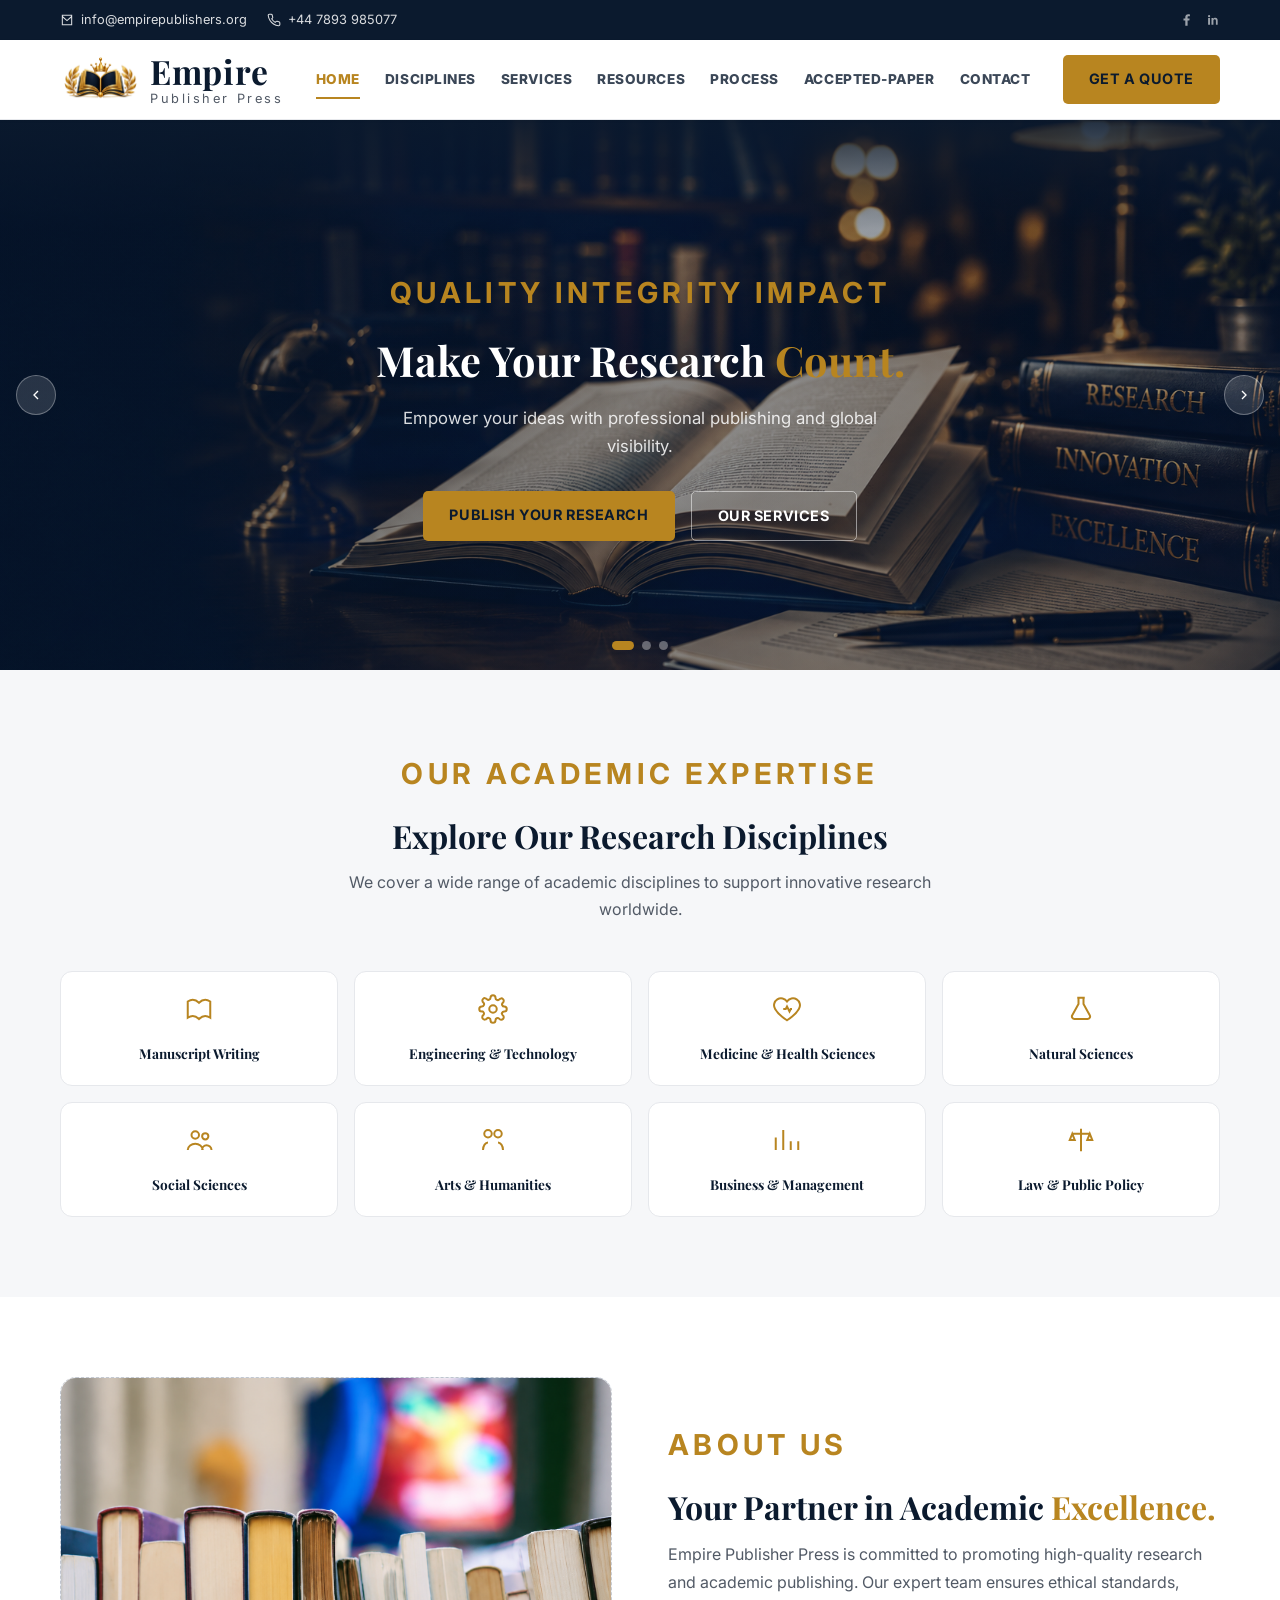
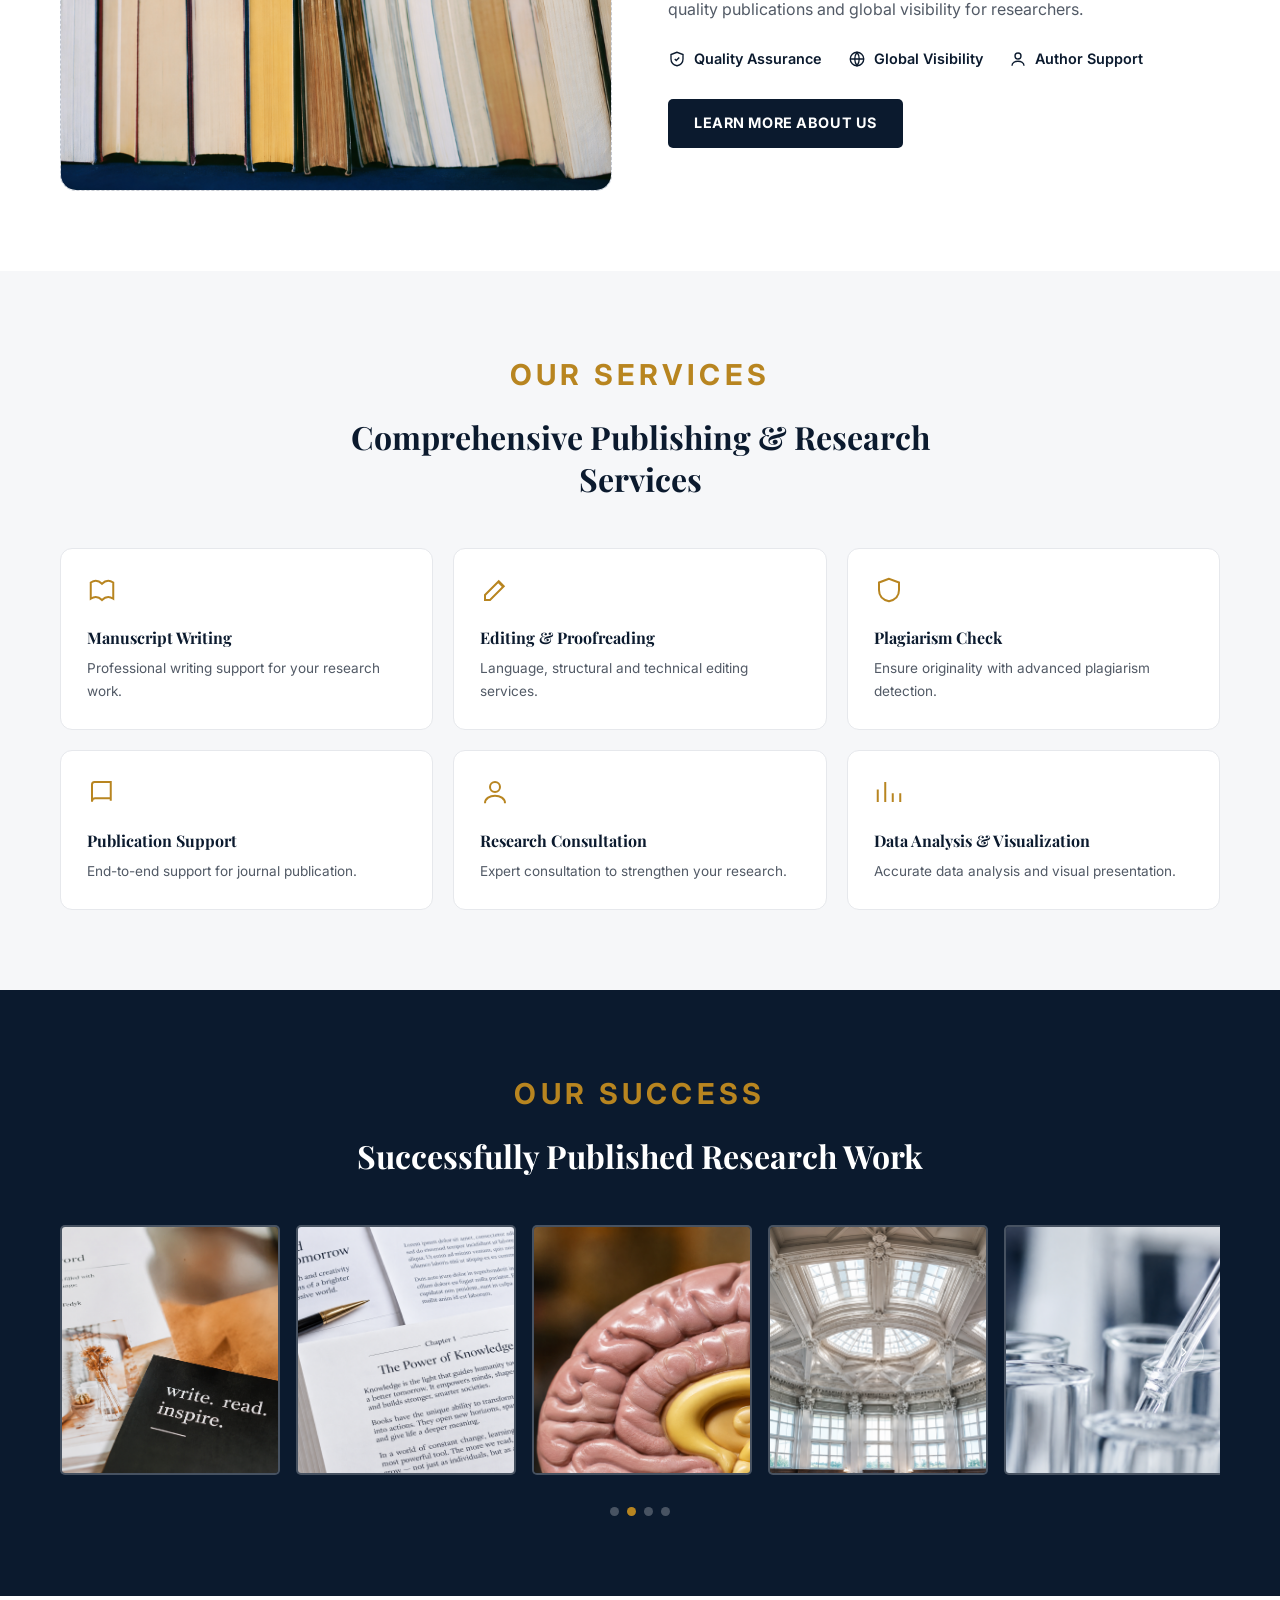
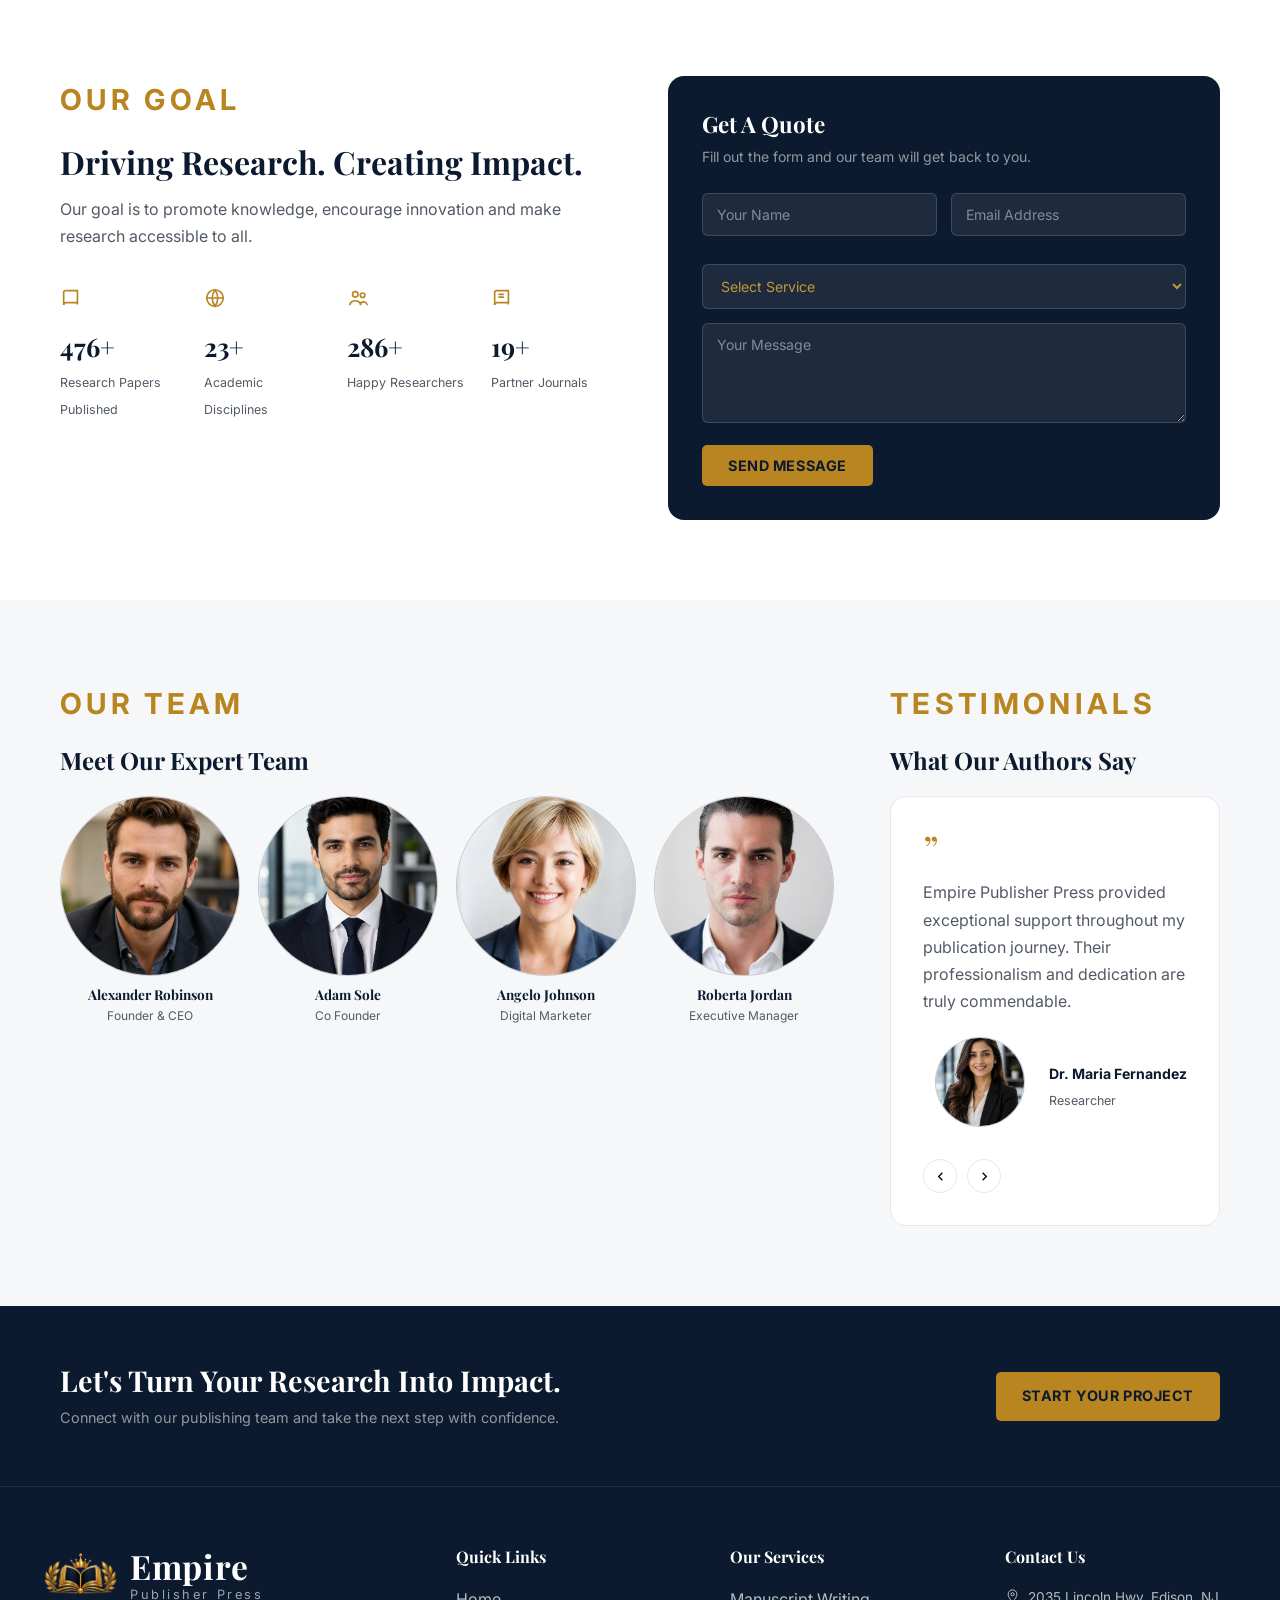
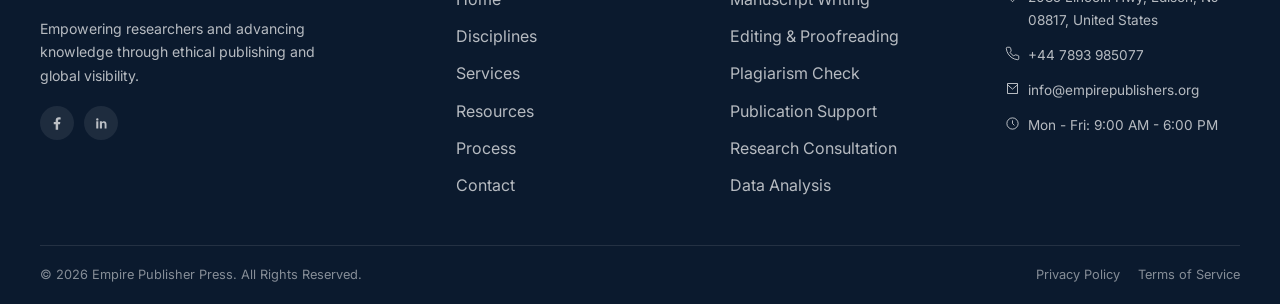
==== index.html @ 498b5702 "first commit" ====
<!DOCTYPE html>
<html lang="en">
<head>
<meta charset="UTF-8">
<meta name="viewport" content="width=device-width, initial-scale=1.0">
<title>Empire Publisher Press — Academic &amp; Research Publishing</title>
<link rel="shortcut icon" href="./images/logo .png" type="image/x-icon">
<meta name="description" content="Empire Publisher Press helps authors publish in high-ranking international journals, with 15 years of publishing-industry experience.">
<link rel="preconnect" href="https://fonts.googleapis.com">
<link href="https://fonts.googleapis.com/css2?family=Playfair+Display:wght@600;700;800&family=Inter:wght@400;500;600;700&display=swap" rel="stylesheet">
<link rel="stylesheet" href="style.css">
</head>
<body>

<!-- ============ TOP BAR ============ -->
<div class="top-bar">
  <div class="top-bar__inner">
    <div class="top-bar__left">
      <a href="mailto:info@empirepublisherpress.com">
        <svg class="icon" viewBox="0 0 24 24" fill="none" stroke="currentColor" stroke-width="1.8"><path d="M4 4h16v16H4z"/><path d="m4 6 8 7 8-7"/></svg>
        info@empirepublishers.org
      </a>
      <a href="tel:+11234567890">
        <svg class="icon" viewBox="0 0 24 24" fill="none" stroke="currentColor" stroke-width="1.8"><path d="M22 16.9v3a2 2 0 0 1-2.2 2 19.8 19.8 0 0 1-8.6-3.1 19.5 19.5 0 0 1-6-6A19.8 19.8 0 0 1 2.1 4.2 2 2 0 0 1 4 2h3a2 2 0 0 1 2 1.7c.1 1 .3 2 .7 2.9a2 2 0 0 1-.4 2.1L8 10a16 16 0 0 0 6 6l1.3-1.3a2 2 0 0 1 2.1-.4c.9.4 1.9.6 2.9.7a2 2 0 0 1 1.7 2Z"/></svg>
        +44 7893 985077
      </a>
    </div>
    <div class="top-bar__right">
      <span class="top-bar__hours">
       
      <div class="top-bar__social">
        <a href="https://www.facebook.com/profile.php?id=61593679228188" aria-label="Facebook" target="_blank" rel="noopener"><svg class="icon" viewBox="0 0 24 24" fill="currentColor">
          <path d="M13 22v-9h3l.5-3.5H13V7.4c0-1 .3-1.7 1.8-1.7H17V2.4C16.6 2.3 15.4 2 14 2c-2.9 0-4.9 1.8-4.9 5v2.5H6V13h3.1v9H13Z"/></svg></a>
        <a href="https://www.linkedin.com/in/elesa-peterson-1802a2430?utm_source=share_via&utm_content=profile&utm_medium=member_android" aria-label="LinkedIn" target="_blank" rel="noopener">
          <svg class="icon" viewBox="0 0 24 24" fill="currentColor">
            <path d="M6.9 8.4H3.6V20H6.9V8.4ZM5.3 3.5A1.9 1.9 0 1 0 5.3 7.3 1.9 1.9 0 0 0 5.3 3.5ZM20.4 20H17V14c0-1.4 0-3.2-2-3.2s-2.3 1.5-2.3 3.1V20H9.4V8.4h3.2v1.6h.1c.4-.8 1.6-1.7 3.2-1.7 3.5 0 4.1 2.3 4.1 5.2V20Z"/></svg></a>
      </div>
    </div>
  </div>
</div>

<!-- ============ HEADER (same markup on every page) ============ -->
<header class="site-header" id="siteHeader">
  <div class="site-header__inner">
    <a href="index.html" class="logo">
      <img src="images/logo .png" alt="Empire Publisher Press logo" class="logo__mark" onerror="this.style.opacity='0'">
      <span class="logo__text"><strong>Empire</strong><span>Publisher Press</span></span>
    </a>

    <nav id="mainNav" class="main-nav">
      <ul class="main-nav__list">
        <li><a href="index.html" class="is-active">Home</a></li>
        <li><a href="disciplines.html">Disciplines </a></li>
        <li><a href="service.html">Services</a></li>
        <li><a href="resource.html">Resources </a></li>
        <li><a href="process.html">Process</a></li>
                <li><a href="accepted-paper.html">Accepted-Paper</a></li>
        <li><a href="contact.html">Contact</a></li>
      </ul>
    </nav>

    <a href="submission.html" class="btn btn--gold header-cta">Get A Quote</a>

    <button id="navToggle" class="nav-toggle" aria-label="Toggle menu">
      <span></span><span></span><span></span>
    </button>
  </div>
</header>

<!-- ============ HERO SLIDER ============ -->
<section class="hero">
  <div class="hero-slide is-active">
    <img class="hero-slide__bg" src="images/silder 1.png" >
    <div class="hero-slide__overlay"></div>
    <div class="hero-slide__inner">
      <span class="eyebrow">Quality Integrity Impact</span>
      <h1>Make Your Research <span>Count.</span></h1>
      <p>Empower your ideas with professional publishing and global visibility.</p>
      <div class="hero-slide__actions">
        <a href="submission.html" class="btn btn--gold">Publish Your Research</a>
        <a href="service.html" class="btn btn--outline">Our Services</a>
      </div>
    </div>
  </div>

  <div class="hero-slide">
    <img class="hero-slide__bg" src="/images/silder 3.png" alt="" onerror="this.style.opacity='0'">
    <div class="hero-slide__overlay"></div>
    <div class="hero-slide__inner">
      <span class="eyebrow">15 Years of Trust</span>
      <h1>A Reputation Built on <span>Integrity.</span></h1>
      <p>From hypothesis to publication, we support researchers at every step.</p>
      <div class="hero-slide__actions">
        <a href="process.html" class="btn btn--gold">See Our Process</a>
        <a href="service.html" class="btn btn--outline">Our Services</a>
      </div>
    </div>
  </div>

  <div class="hero-slide">
    <img class="hero-slide__bg" src="./images/slider 4.png" alt="" onerror="this.style.opacity='0'">
    <div class="hero-slide__overlay"></div>
    <div class="hero-slide__inner">
      <span class="eyebrow">Worldwide Reach</span>
      <h1>Global Access, <span>Local Care.</span></h1>
      <p>Wherever you are, our editors are ready to help you meet your deadline.</p>
      <div class="hero-slide__actions">
        <a href="submission.html" class="btn btn--gold">Publish Your Research</a>
        <a href="service.html" class="btn btn--outline">Our Services</a>
      </div>
    </div>
  </div>

  <button class="hero-arrow hero-arrow--left" id="heroPrev" aria-label="Previous slide">
    <svg width="16" height="16" viewBox="0 0 24 24" fill="none" stroke="currentColor" stroke-width="2"><path d="m15 18-6-6 6-6"/></svg>
  </button>
  <button class="hero-arrow hero-arrow--right" id="heroNext" aria-label="Next slide">
    <svg width="16" height="16" viewBox="0 0 24 24" fill="none" stroke="currentColor" stroke-width="2"><path d="m9 18 6-6-6-6"/></svg>
  </button>

  <div class="hero-dots" id="heroDots">
    <button class="is-active" aria-label="Slide 1"></button>
    <button aria-label="Slide 2"></button>
    <button aria-label="Slide 3"></button>
  </div>
</section>

<!-- ============ DISCIPLINES ============ -->
<section class="section section--alt reveal">
  <div class="container">
    <div class="section-heading">
      <span class="eyebrow">Our Academic Expertise</span>
      <h2>Explore Our Research Disciplines</h2>
      <p>We cover a wide range of academic disciplines to support innovative research worldwide.</p>
    </div>

    <div class="grid-8">
      <a href="disciplines.html" class="card">
        <svg class="card__icon" viewBox="0 0 24 24" fill="none" stroke="currentColor" stroke-width="1.6"><path d="M12 20c-3-3-6-3-9-1V6c3-2 6-2 9 1 3-3 6-3 9-1v13c-3-2-6-2-9 1Z"/></svg>
        <h4>Manuscript Writing</h4>
      </a>
      <a href="disciplines.html" class="card">
        <svg class="card__icon" viewBox="0 0 24 24" fill="none" stroke="currentColor" stroke-width="1.6"><circle cx="12" cy="12" r="3"/><path d="M19.4 15a1.7 1.7 0 0 0 .3 1.9l.1.1a2 2 0 1 1-2.8 2.8l-.1-.1a1.7 1.7 0 0 0-1.9-.3 1.7 1.7 0 0 0-1 1.6V21a2 2 0 1 1-4 0v-.1a1.7 1.7 0 0 0-1-1.6 1.7 1.7 0 0 0-1.9.3l-.1.1a2 2 0 1 1-2.8-2.8l.1-.1a1.7 1.7 0 0 0 .3-1.9 1.7 1.7 0 0 0-1.6-1H3a2 2 0 1 1 0-4h.1a1.7 1.7 0 0 0 1.6-1 1.7 1.7 0 0 0-.3-1.9l-.1-.1a2 2 0 1 1 2.8-2.8l.1.1a1.7 1.7 0 0 0 1.9.3H9a1.7 1.7 0 0 0 1-1.6V3a2 2 0 1 1 4 0v.1a1.7 1.7 0 0 0 1 1.6 1.7 1.7 0 0 0 1.9-.3l.1-.1a2 2 0 1 1 2.8 2.8l-.1.1a1.7 1.7 0 0 0-.3 1.9V9a1.7 1.7 0 0 0 1.6 1H21a2 2 0 1 1 0 4h-.1a1.7 1.7 0 0 0-1.6 1Z"/></svg>
        <h4>Engineering &amp; Technology</h4>
      </a>
      <a href="disciplines.html" class="card">
        <svg class="card__icon" viewBox="0 0 24 24" fill="none" stroke="currentColor" stroke-width="1.6"><path d="M12 21s-7-4.5-9.5-9A5.5 5.5 0 0 1 12 6a5.5 5.5 0 0 1 9.5 6c-2.5 4.5-9.5 9-9.5 9Z"/><path d="M9 12h2l1-2 2 4 1-2h1"/></svg>
        <h4>Medicine &amp; Health Sciences</h4>
      </a>
      <a href="disciplines.html" class="card">
        <svg class="card__icon" viewBox="0 0 24 24" fill="none" stroke="currentColor" stroke-width="1.6"><path d="M9 3h6M10 3v5l-5 9a2 2 0 0 0 1.8 3h10.4a2 2 0 0 0 1.8-3l-5-9V3"/></svg>
        <h4>Natural Sciences</h4>
      </a>
      <a href="disciplines.html" class="card">
        <svg class="card__icon" viewBox="0 0 24 24" fill="none" stroke="currentColor" stroke-width="1.6"><circle cx="9" cy="8" r="3"/><circle cx="17" cy="9" r="2.5"/><path d="M3 20c0-3 3-5 6-5s6 2 6 5M14.5 20c0-2.2 1.5-3.8 3.5-3.8s4 1.6 4 3.8"/></svg>
        <h4>Social Sciences</h4>
      </a>
      <a href="disciplines.html" class="card">
        <svg class="card__icon" viewBox="0 0 24 24" fill="none" stroke="currentColor" stroke-width="1.6"><path d="M8 4a3 3 0 1 0 0 6 3 3 0 0 0 0-6ZM16 4a3 3 0 1 0 0 6 3 3 0 0 0 0-6Z"/><path d="M4 20c0-3.5 2-6 4-6M20 20c0-3.5-2-6-4-6"/></svg>
        <h4>Arts &amp; Humanities</h4>
      </a>
      <a href="disciplines.html" class="card">
        <svg class="card__icon" viewBox="0 0 24 24" fill="none" stroke="currentColor" stroke-width="1.6"><path d="M3 20V10M9 20V4M15 20v-7M21 20V13"/></svg>
        <h4>Business &amp; Management</h4>
      </a>
      <a href="disciplines.html" class="card">
        <svg class="card__icon" viewBox="0 0 24 24" fill="none" stroke="currentColor" stroke-width="1.6"><path d="M12 3v18M5 7h14M5 7 3 12h4L5 7ZM19 7l-2 5h4l-2-5Z"/></svg>
        <h4>Law &amp; Public Policy</h4>
      </a>
    </div>
  </div>
</section>

<!-- ============ ABOUT ============ -->
<section class="section reveal">
  <div class="container about-grid">
    <div class="about-image"><img src="./images/about.png" alt="Empire Publisher Press books" onerror="this.style.opacity='0'"></div>
    <div class="about-copy">
      <span class="eyebrow eyebrow--left">About Us</span>
      <h2>Your Partner in Academic <span style="color:var(--gold)">Excellence.</span></h2>
      <p>Empire Publisher Press is committed to promoting high-quality research and academic publishing. Our expert team ensures ethical standards, quality publications and global visibility for researchers.</p>
      <div class="about-points">
        <div><svg viewBox="0 0 24 24" fill="none" stroke="currentColor" stroke-width="1.8"><path d="M12 3 4 6v6c0 5 3.5 8 8 9 4.5-1 8-4 8-9V6l-8-3Z"/><path d="m9 12 2 2 4-4"/></svg> Quality Assurance</div>
        <div><svg viewBox="0 0 24 24" fill="none" stroke="currentColor" stroke-width="1.8"><circle cx="12" cy="12" r="9"/><path d="M3 12h18M12 3a15 15 0 0 1 0 18 15 15 0 0 1 0-18Z"/></svg> Global Visibility</div>
        <div><svg viewBox="0 0 24 24" fill="none" stroke="currentColor" stroke-width="1.8"><circle cx="12" cy="8" r="4"/><path d="M4 21c0-4 4-6 8-6s8 2 8 6"/></svg> Author Support</div>
      </div>
      <a href="process.html" class="btn btn--navy">Learn More About Us</a>
    </div>
  </div>
</section>

<!-- ============ SERVICES ============ -->
<section class="section section--alt reveal">
  <div class="container">
    <div class="section-heading">
      <span class="eyebrow">Our Services</span>
      <h2>Comprehensive Publishing &amp; Research Services</h2>
    </div>

    <div class="grid-6">
      <a href="service.html" class="card card--service">
        <svg class="card__icon" viewBox="0 0 24 24" fill="none" stroke="currentColor" stroke-width="1.6"><path d="M12 20c-3-3-6-3-9-1V6c3-2 6-2 9 1 3-3 6-3 9-1v13c-3-2-6-2-9 1Z"/></svg>
        <h4>Manuscript Writing</h4>
        <p>Professional writing support for your research work.</p>
      </a>
      <a href="service.html" class="card card--service">
        <svg class="card__icon" viewBox="0 0 24 24" fill="none" stroke="currentColor" stroke-width="1.6"><path d="M4 20h4l11-11-4-4L4 16v4Z"/><path d="m14.5 5.5 4 4"/></svg>
        <h4>Editing &amp; Proofreading</h4>
        <p>Language, structural and technical editing services.</p>
      </a>
      <a href="service.html" class="card card--service">
        <svg class="card__icon" viewBox="0 0 24 24" fill="none" stroke="currentColor" stroke-width="1.6"><path d="M12 3 4 6v6c0 5 3.5 8 8 9 4.5-1 8-4 8-9V6l-8-3Z"/></svg>
        <h4>Plagiarism Check</h4>
        <p>Ensure originality with advanced plagiarism detection.</p>
      </a>
      <a href="service.html" class="card card--service">
        <svg class="card__icon" viewBox="0 0 24 24" fill="none" stroke="currentColor" stroke-width="1.6"><path d="M4 19.5V6a2 2 0 0 1 2-2h13v15"/><path d="M4 19.5A2.5 2.5 0 0 1 6.5 17H19"/></svg>
        <h4>Publication Support</h4>
        <p>End-to-end support for journal publication.</p>
      </a>
      <a href="service.html" class="card card--service">
        <svg class="card__icon" viewBox="0 0 24 24" fill="none" stroke="currentColor" stroke-width="1.6"><circle cx="12" cy="8" r="4"/><path d="M4 21c0-4 4-6 8-6s8 2 8 6"/></svg>
        <h4>Research Consultation</h4>
        <p>Expert consultation to strengthen your research.</p>
      </a>
      <a href="service.html" class="card card--service">
        <svg class="card__icon" viewBox="0 0 24 24" fill="none" stroke="currentColor" stroke-width="1.6"><path d="M3 20V10M9 20V4M15 20v-7M21 20V13"/></svg>
        <h4>Data Analysis &amp; Visualization</h4>
        <p>Accurate data analysis and visual presentation.</p>
      </a>
    </div>
  </div>
</section>

<!-- ============ SUCCESSFULLY PUBLISHED RESEARCH WORK ============ -->
<section class="section section--navy reveal">
  <div class="container">
    <div class="section-heading">
      <span class="eyebrow">Our Success</span>
      <h2 style="color:#fff">Successfully Published Research Work</h2>
    </div>

    <div class="papers-wrap">
      <div class="papers-track" id="papersTrack">
        <div class="paper-thumb"><img src="images/paper1.png" alt="Published paper 1" onerror="this.style.opacity='0'"></div>
        <div class="paper-thumb"><img src="images/paper 2.png" alt="Published paper 2" onerror="this.style.opacity='0'"></div>
        <div class="paper-thumb"><img src="images/paper 3.png" alt="Published paper 3" onerror="this.style.opacity='0'"></div>
        <div class="paper-thumb"><img src="images/paper 4.png" alt="Published paper 4" onerror="this.style.opacity='0'"></div>
        <div class="paper-thumb"><img src="images/paper 5.png" alt="Published paper 5" onerror="this.style.opacity='0'"></div>
        <div class="paper-thumb"><img src="images/paper 6.png" alt="Published paper 6" onerror="this.style.opacity='0'"></div>
      </div>
      <button class="hero-arrow hero-arrow--left" id="papersPrev" aria-label="Scroll left">
        <svg width="16" height="16" viewBox="0 0 24 24" fill="none" stroke="currentColor" stroke-width="2"><path d="m15 18-6-6 6-6"/></svg>
      </button>
      <button class="hero-arrow hero-arrow--right" id="papersNext" aria-label="Scroll right">
        <svg width="16" height="16" viewBox="0 0 24 24" fill="none" stroke="currentColor" stroke-width="2"><path d="m9 18 6-6-6-6"/></svg>
      </button>
    </div>

    <div class="papers-dots">
      <button></button><button class="is-active"></button><button></button><button></button>
    </div>
  </div>
</section>

<!-- ============ OUR GOAL + QUOTE FORM ============ -->
<section class="section reveal">
  <div class="container goal-grid">
    <div class="goal-copy">
      <span class="eyebrow eyebrow--left">Our Goal</span>
      <h2>Driving Research. Creating Impact.</h2>
      <p>Our goal is to promote knowledge, encourage innovation and make research accessible to all.</p>

      <div class="stats-row">
        <div class="stat">
          <svg viewBox="0 0 24 24" fill="none" stroke="currentColor" stroke-width="1.8"><path d="M4 19.5V6a2 2 0 0 1 2-2h13v15"/><path d="M4 19.5A2.5 2.5 0 0 1 6.5 17H19"/></svg>
          <strong data-count="500" data-suffix="+">0+</strong><span>Research Papers Published</span>
        </div>
        <div class="stat">
          <svg viewBox="0 0 24 24" fill="none" stroke="currentColor" stroke-width="1.8"><circle cx="12" cy="12" r="9"/><path d="M3 12h18M12 3a15 15 0 0 1 0 18 15 15 0 0 1 0-18Z"/></svg>
          <strong data-count="25" data-suffix="+">0+</strong><span>Academic Disciplines</span>
        </div>
        <div class="stat">
          <svg viewBox="0 0 24 24" fill="none" stroke="currentColor" stroke-width="1.8"><circle cx="9" cy="8" r="3"/><circle cx="17" cy="9" r="2.5"/><path d="M3 20c0-3 3-5 6-5s6 2 6 5M14.5 20c0-2.2 1.5-3.8 3.5-3.8s4 1.6 4 3.8"/></svg>
          <strong data-count="300" data-suffix="+">0+</strong><span>Happy Researchers</span>
        </div>
        <div class="stat">
          <svg viewBox="0 0 24 24" fill="none" stroke="currentColor" stroke-width="1.8"><path d="M4 19.5V6a2 2 0 0 1 2-2h13v15"/><path d="M4 19.5A2.5 2.5 0 0 1 6.5 17H19"/><path d="M8 8h6M8 11h6"/></svg>
          <strong data-count="20" data-suffix="+">0+</strong><span>Partner Journals</span>
        </div>
      </div>
    </div>

    <div class="quote-box">
      <h3>Get A Quote</h3>
      <p>Fill out the form and our team will get back to you.</p>
      <form action="#" method="post">
        <div class="quote-form-row">
          <input type="text" name="name" placeholder="Your Name" required>
          <input type="email" name="email" placeholder="Email Address" required>
        </div>
        <select name="service">
          <option value="">Select Service</option>
          <option>Manuscript Writing</option>
          <option>Editing &amp; Proofreading</option>
          <option>Publication Support</option>
          <option>Research Consultation</option>
        </select>
        <textarea name="message" placeholder="Your Message"></textarea>
        <button type="submit" class="btn btn--gold">Send Message</button>
      </form>
    </div>
  </div>
</section>

<!-- ============ TEAM + TESTIMONIALS ============ -->
<section class="section section--alt reveal">
  <div class="container team-testimonial-grid">
    <div>
      <div class="team-heading">
        <span class="eyebrow eyebrow--left">Our Team</span>
        <h2>Meet Our Expert Team</h2>
      </div>
      <div class="team-row">
        <div class="team-member">
          <div class="avatar avatar--sm"><img src="images/team 1.png" alt="Alexander Robinson" onerror="this.style.opacity='0'"></div>
          <h4>Alexander Robinson</h4>
          <p>Founder & CEO</p>
        </div>
        <div class="team-member">
          <div class="avatar avatar--sm"><img src="images/team 4.png" alt="Adam Sole" onerror="this.style.opacity='0'"></div>
          <h4>Adam Sole</h4>
          <p>Co Founder</p>
        </div>
        <div class="team-member">
          <div class="avatar avatar--sm"><img src="images/team 2.png" alt="Angelo Johnson" onerror="this.style.opacity='0'"></div>
          <h4>Angelo Johnson</h4>
                    <p>Digital Marketer</p>

        </div>
        <div class="team-member">
          <div class="avatar avatar--sm"><img src="images/team 3.png" alt="Roberta Jordan" onerror="this.style.opacity='0'"></div>
          <h4>Roberta Jordan</h4>
                    <p>Executive Manager</p>

        </div>
      </div>
    </div>

    <div>
      <div class="testimonial-heading">
        <span class="eyebrow eyebrow--left">Testimonials</span>
        <h2>What Our Authors Say</h2>
      </div>
      <div class="testimonial-card">
        <span class="testimonial-card__quote">&rdquo;</span>
        <p class="testimonial-text" id="testimonialText">Empire Publisher Press provided exceptional support throughout my publication journey. Their professionalism and dedication are truly commendable.</p>
        <div class="testimonial-author">
          <div class="avatar avatar--md"><img src="images/team 5.png" alt=""
             id="testimonialAvatar" onerror="this.style.opacity='0'"></div>
          <div>
            <strong id="testimonialName">Dr. Maria Fernandez</strong>
            <span id="testimonialRole">Researcher</span>
          </div>
        </div>
        <div class="testimonial-nav">
          <button id="testimonialPrev" aria-label="Previous testimonial"><svg viewBox="0 0 24 24" fill="none" stroke="currentColor" stroke-width="2"><path d="m15 18-6-6 6-6"/></svg></button>
          <button id="testimonialNext" aria-label="Next testimonial"><svg viewBox="0 0 24 24" fill="none" stroke="currentColor" stroke-width="2"><path d="m9 18 6-6-6-6"/></svg></button>
        </div>
      </div>
    </div>
  </div>
</section>

<!-- ============ FINAL CTA ============ -->
<section class="section section--navy reveal" style="padding:56px 0;">
  <div class="container final-cta">
    <div>
      <h2>Let's Turn Your Research Into Impact.</h2>
      <p>Connect with our publishing team and take the next step with confidence.</p>
    </div>
    <a href="submission.html" class="btn btn--gold">Start Your Project</a>
  </div>
</section>

<!-- ============ FOOTER (same markup on every page) ============ -->
<footer class="site-footer">
  <div class="container footer-grid">
    <div class="footer-brand">
      <a href="index.html" class="logo">
        <img src="./images/logo .png" alt="Empire Publisher Press logo" class="logo__mark" onerror="this.style.opacity='0'">
        <span class="logo__text"><strong style="color:#fff">Empire</strong><span style="color:rgba(255,255,255,0.6)">Publisher Press</span></span>
      </a>
      <p>Empowering researchers and advancing knowledge through ethical publishing and global visibility.</p>
      <div class="footer-social">
        <a href="https://www.facebook.com/profile.php?id=61593679228188" aria-label="Facebook" target="_blank" rel="noopener"><svg viewBox="0 0 24 24" fill="currentColor"><path d="M13 22v-9h3l.5-3.5H13V7.4c0-1 .3-1.7 1.8-1.7H17V2.4C16.6 2.3 15.4 2 14 2c-2.9 0-4.9 1.8-4.9 5v2.5H6V13h3.1v9H13Z"/></svg></a>
      <a href="https://www.linkedin.com/in/elesa-peterson-1802a2430?utm_source=share_via&utm_content=profile&utm_medium=member_android" aria-label="LinkedIn" target="_blank" rel="noopener">
          <svg class="icon" viewBox="0 0 24 24" fill="currentColor">
            <path d="M6.9 8.4H3.6V20H6.9V8.4ZM5.3 3.5A1.9 1.9 0 1 0 5.3 7.3 1.9 1.9 0 0 0 5.3 3.5ZM20.4 20H17V14c0-1.4 0-3.2-2-3.2s-2.3 1.5-2.3 3.1V20H9.4V8.4h3.2v1.6h.1c.4-.8 1.6-1.7 3.2-1.7 3.5 0 4.1 2.3 4.1 5.2V20Z"/></svg></a>
    
      </div>
    </div>

    <div>
      <h5>Quick Links</h5>
      <ul>
        <li><a href="index.html">Home</a></li>
        <li><a href="disciplines.html">Disciplines</a></li>
        <li><a href="service.html">Services</a></li>
        <li><a href="resource.html">Resources</a></li>
        <li><a href="process.html">Process</a></li>
        <li><a href="contact.html">Contact</a></li>
      </ul>
    </div>

    <div>
      <h5>Our Services</h5>
      <ul>
        <li><a href="service.html">Manuscript Writing</a></li>
        <li><a href="service.html">Editing &amp; Proofreading</a></li>
        <li><a href="service.html">Plagiarism Check</a></li>
        <li><a href="service.html">Publication Support</a></li>
        <li><a href="service.html">Research Consultation</a></li>
        <li><a href="service.html">Data Analysis</a></li>
      </ul>
    </div>

    <div>
      <h5>Contact Us</h5>
      <div class="footer-contact-line">
        <svg viewBox="0 0 24 24" fill="none" stroke="currentColor" stroke-width="1.6"><path d="M12 22s7-6.4 7-12a7 7 0 1 0-14 0c0 5.6 7 12 7 12Z"/><circle cx="12" cy="10" r="2.5"/></svg>
                2035 Lincoln Hwy, Edison, NJ 08817, United States

      </div>
      <div class="footer-contact-line">
        <svg viewBox="0 0 24 24" fill="none" stroke="currentColor" stroke-width="1.6"><path d="M22 16.9v3a2 2 0 0 1-2.2 2 19.8 19.8 0 0 1-8.6-3.1 19.5 19.5 0 0 1-6-6A19.8 19.8 0 0 1 2.1 4.2 2 2 0 0 1 4 2h3a2 2 0 0 1 2 1.7c.1 1 .3 2 .7 2.9a2 2 0 0 1-.4 2.1L8 10a16 16 0 0 0 6 6l1.3-1.3a2 2 0 0 1 2.1-.4c.9.4 1.9.6 2.9.7a2 2 0 0 1 1.7 2Z"/></svg>
 +44 7893 985077
           </div>
      <div class="footer-contact-line">
        <svg viewBox="0 0 24 24" fill="none" stroke="currentColor" stroke-width="1.6"><path d="M4 4h16v16H4z"/><path d="m4 6 8 7 8-7"/></svg>
          info@empirepublishers.org  
      </div>
      <div class="footer-contact-line">
        <svg viewBox="0 0 24 24" fill="none" stroke="currentColor" stroke-width="1.6"><circle cx="12" cy="12" r="9"/><path d="M12 7v5l3 3"/></svg>
        Mon - Fri: 9:00 AM - 6:00 PM
      </div>
    </div>
  </div>

  <div class="container footer-bottom">
    <span>© 2026 Empire Publisher Press. All Rights Reserved.</span>
    <span class="footer-bottom__links">
      <a href="#">Privacy Policy</a>
      <a href="#">Terms of Service</a>
    </span>
  </div>
</footer>

<button id="backToTop" class="back-to-top" aria-label="Back to top">
  <svg width="18" height="18" viewBox="0 0 24 24" fill="none" stroke="currentColor" stroke-width="2.5"><path d="M12 19V5M5 12l7-7 7 7"/></svg>
</button>

<script src="js/app.js"></script>
</body>
</html>
---- style.css ----
/* ==========================================================================
   Empire Publisher Press — style.css
   Plain custom CSS (no framework). One file for the whole site.
   ========================================================================== */

:root {
  --navy: #0B1A2E;
  --navy-light: #132A45;
  --gold: #b88520;
  --gold-light: #c4963a;
  --offwhite: #F6F7F9;
  --body-c: #525a66;
  --border-c: #E6E8EC;
  --white: #FFFFFF;
}

* { box-sizing: border-box; margin: 0; padding: 0; }
html { scroll-behavior: smooth; }

body {
  font-family: 'Inter', sans-serif;
  color: var(--body-c);
  line-height: 1.7;
  background: var(--white);
  -webkit-font-smoothing: antialiased;
}

h1, h2, h3, h4, h5 {
  font-family: 'Playfair Display', Georgia, serif;
  color: var(--navy);
  line-height: 1.3;
}

a { text-decoration: none; color: inherit; }
img { max-width: 100%; display: block; }
ul { list-style: none; }
button { font-family: inherit; cursor: pointer; }

.container {
  max-width: 1200px;
  margin: 0 auto;
  padding: 0 20px;
}

.section { padding: 80px 0; }
.section--alt { background: var(--offwhite); }
.section--navy { background: var(--navy); color: rgba(255,255,255,0.75); }

.eyebrow {
  display: flex;
  align-items: center;
  justify-content: center;
  gap: 12px;
  color: var(--gold);
  font-size: 1.8rem;
  font-weight: 700;
  text-transform: uppercase;
  letter-spacing: 0.15em;
  margin-bottom: 16px;
}
.eyebrow--left { justify-content: flex-start; }
.eyebrow--left::after { display: none; }

.section-heading { text-align: center; max-width: 640px; margin: 0 auto 48px; }
.section-heading h2 { font-size: 2rem; font-weight: 700; margin-bottom: 12px; }
.section-heading p { color: var(--body-c); }

/* --------------------------------------------------------------------------
   TOP BAR
   -------------------------------------------------------------------------- */
.top-bar {
  background: var(--navy);
  color: rgba(255,255,255,0.85);
  font-size: 0.8rem;
}
.top-bar__inner {
  max-width: 1200px;
  margin: 0 auto;
  padding: 9px 20px;
  display: flex;
  flex-wrap: wrap;
  align-items: center;
  justify-content: space-between;
  gap: 12px;
}
.top-bar__left { display: flex; align-items: center; gap: 20px; flex-wrap: wrap; }
.top-bar__right { display: flex; align-items: center; gap: 16px; }
.top-bar a, .top-bar span { display: flex; align-items: center; gap: 7px; color: inherit; }
.top-bar a:hover { color: var(--gold); }
.top-bar__hours { opacity: 0.7; }
.top-bar__social { display: flex; gap: 12px; }
.icon { width: 14px; height: 14px; flex-shrink: 0; }

@media (max-width: 700px) {
  .top-bar__hours { display: none; }
}

/* --------------------------------------------------------------------------
   HEADER / LOGO / NAV
   -------------------------------------------------------------------------- */
.site-header {
  background: var(--white);
  border-bottom: 1px solid var(--border-c);
  box-shadow: 0 1px 3px rgba(0,0,0,0.04);
  position: sticky;
  top: 0;
  z-index: 100;
  transition: box-shadow 0.25s ease;
}
.site-header.is-scrolled { box-shadow: 0 10px 24px rgba(11,26,46,0.12); }
.site-header__inner {
  max-width: 1200px;
  margin: 0 auto;
  padding: 12px 20px;
  display: flex;
  align-items: center;
  justify-content: space-between;
  gap: 24px;
}

.logo {
  display: flex;
  align-items: center;
  gap: 10px;
  white-space: nowrap;
}
.logo__mark {
  width: 80px;
  height:50px;
  object-fit: contain;
  flex-shrink: 0;

}
.logo__text {
   line-height: 1.15;
   }
.logo__text strong { 
  display: block;
   font-family: 'Playfair Display', serif;
    font-weight: 700; 
   font-size: 2.1rem;
    color: var(--navy); 
   letter-spacing: 0.02em;
   }
.logo__text span { 
  display: block; 
  font-size: 0.80rem; 
  letter-spacing: 0.2em;
   color: var(--body-c);
    margin-top: 2px; }

.main-nav__list {
  display: flex;
  align-items: center;
  gap: 25px;
}
.main-nav__list a {
  position: relative;
  font-size: 0.85rem;
  font-weight: 800;
  text-transform: uppercase;
  letter-spacing: 0.04em;
  color: var(--navy);
  opacity: 0.8;
  padding: 6px 0;
  display: flex;
  align-items: center;
  gap: 5px;
}
.main-nav__list a:hover,
.main-nav__list a.is-active { opacity: 1; color: var(--gold); }
.main-nav__list a::after {
  content: "";
  position: absolute;
  left: 0; bottom: -2px;
  width: 0; height: 2px;
  background: var(--gold);
  transition: width 0.2s ease;
}
.main-nav__list a:hover::after ,
.main-nav__list a.is-active::after { width: 100%; }
.main-nav__list svg { width: 11px; height: 11px; }

.btn {
  display: inline-block;
  padding: 12px 26px;
  border-radius: 5px;
  font-size: 0.90rem;
  font-weight: 700;
  text-transform: uppercase;
  letter-spacing: 0.04em;
  border: none;
  transition: background 0.2s ease, transform 0.15s ease, border-color 0.2s ease, color 0.2s ease;
  cursor: pointer;
}
.btn:hover {
   transform: translateY(-2px);
    box-shadow: 0 10px 22px rgba(9, 23, 41, 0.555); 

}
.btn:active { transform: translateY(0); box-shadow: none; }
.btn--gold { background: var(--gold); color: var(--navy); }
.btn--gold:hover { background: var(--white); color: var(--gold); }
.btn--navy { background: var(--navy); color: var(--white); }
.btn--navy:hover { background: var(--gold);  color: var(--navy);}
.btn--outline { background: transparent; border: 1.5px solid rgba(255,255,255,0.5); color: var(--white); }
.btn--outline:hover { background: rgba(255,255,255,0.12); color: var(--gold);
  border-color: var(--gold); box-shadow: 0 10px 22px rgba(0,0,0,0.2); }

.header-cta { display: none; }
.nav-toggle {
  display: none;
  flex-direction: column;
  justify-content: space-between;
  width: 26px;
  height: 20px;
  background: none;
  border: none;
}
.nav-toggle span { display: block; height: 2px; width: 100%; background: var(--navy); border-radius: 2px; transition: transform 0.25s ease, opacity 0.25s ease; }
.nav-toggle.is-open span:nth-child(1) { transform: translateY(9px) rotate(45deg); }
.nav-toggle.is-open span:nth-child(2) { opacity: 0; }
.nav-toggle.is-open span:nth-child(3) { transform: translateY(-9px) rotate(-45deg); }

@media (min-width: 861px) {
  .header-cta { display: inline-block; }
}

@media (max-width: 860px) {
  .nav-toggle { display: flex; }
  .main-nav {
    position: fixed;
    top: 0; right: 0; bottom: 0;
    width: min(78vw, 300px);
    background: var(--white);
    box-shadow: -10px 0 30px rgba(0,0,0,0.12);
    transform: translateX(100%);
    transition: transform 0.28s ease;
    padding: 90px 26px 26px;
    z-index: 90;
  }
  .main-nav.is-open { transform: translateX(0); }
  .main-nav__list { flex-direction: column; align-items: flex-start; gap: 20px; }
  .main-nav__list a { font-size: 1rem; }
  .main-nav__cta { margin-top: 10px; }
}

/* --------------------------------------------------------------------------
   HERO SLIDER
   -------------------------------------------------------------------------- */
.hero {
  position: relative;
  overflow: hidden;
  background: linear-gradient(160deg, var(--navy), var(--navy-light));
}
.hero-slide {
  display: none;
  position: relative;
  min-height: 550px;
  align-items: center;
}
.hero-slide.is-active { display: flex; }
.hero-slide__bg {
  position: absolute;
  inset: 0;
  width: 100%;
  height: 100%;
  object-fit: cover;
  object-position: center;
  z-index: 0;
  transition: opacity 0.2s ease;
}
.hero-slide__overlay {
  position: absolute;
  inset: 0;
  z-index: 1;
  background:
    linear-gradient(180deg, rgba(11, 26, 46, 0.863) 0% , rgba(11, 26, 46, 0.507)10% , rgba(11, 26, 46, 0.212)20%),
    linear-gradient(120deg, rgba(11, 26, 46, 0.301), rgba(11,26,46,0.2));
}
.hero-slide__inner {
  position: relative;
  z-index: 2;
  max-width: 760px;
  margin: 0 auto;
  padding: 90px 20px 70px;
  text-align: center;
}
.hero-slide h1 {
  color: var(--white);
  font-size: 2.6rem;
  font-weight: 700;
  margin-bottom: 18px;
  line-height: 1.25;
}
.hero-slide h1 span {
   color: var(--gold);
   }
.hero-slide p {
  color: rgba(255,255,255,0.85);
  max-width: 520px;
  margin: 0 auto 30px;
  font-size: 1.05rem;
}
.hero-slide__actions { display: flex; justify-content: center; gap: 16px; flex-wrap: wrap; }

.hero-arrow {
  position: absolute;
  top: 50%;
  transform: translateY(-50%);
  width: 40px; height: 40px;
  border-radius: 50%;
  background: rgba(255,255,255,0.14);
  border: 1px solid rgba(255,255,255,0.3);
  color: var(--white);
  display: flex; align-items: center; justify-content: center;
  z-index: 5;
  transition: background 0.2s ease, border-color 0.2s ease, color 0.2s ease;
}
.hero-arrow:hover { background: var(--gold); border-color: var(--gold); color: var(--navy); }
.hero-arrow--left { left: 16px; }
.hero-arrow--right { right: 16px; }

.hero-dots {
  display: flex;
  justify-content: center;
  gap: 8px;
  position: absolute;
  left: 0;
  right: 0;
  bottom: 20px;
  z-index: 5;
}
.hero-dots button { width: 9px; height: 9px; border-radius: 50%; border: none; background: rgba(255,255,255,0.35); padding: 0; cursor: pointer; }
.hero-dots button.is-active { background: var(--gold); width: 22px; border-radius: 5px; transition: width 0.25s ease, background 0.25s ease; }

@media (max-width: 640px) {
  .hero-arrow { display: none; }
  .hero-slide { min-height: 520px; }
  .hero-slide h1 { font-size: 1.9rem; }
}

/* --------------------------------------------------------------------------
   DISCIPLINES / SERVICES CARD GRIDS
   -------------------------------------------------------------------------- */
.grid-8 { display: grid; grid-template-columns: repeat(4, 1fr); gap: 16px; }
.grid-6 { display: grid; grid-template-columns: repeat(3, 1fr); gap: 20px; }

.card {
  background: var(--white);
  border: 1px solid var(--border-c);
  border-radius: 12px;
  padding: 22px;
  text-align: center;
  transition: transform 0.3s cubic-bezier(.2,.8,.2,1), box-shadow 0.3s ease, border-color 0.3s ease;
  display: block;
}
.card:hover { transform: translateY(-6px); box-shadow: 0 18px 34px rgba(11,26,46,0.12); border-color: var(--gold); }
.card__icon { width: 30px; height: 30px; color: var(--gold); margin: 0 auto 12px; transition: transform 0.3s ease; }
.card:hover .card__icon { transform: scale(1.12); }
.card h4 { font-size: 0.85rem; font-weight: 700; line-height: 1.4; }

.card--service { text-align: left; padding: 26px; }
.card--service .card__icon { margin: 0 0 14px; }
.card--service h4 { font-size: 1rem; margin-bottom: 8px; }
.card--service p { font-size: 0.85rem; color: var(--body-c); }

@media (max-width: 900px) { .grid-8 { grid-template-columns: repeat(2, 1fr); } .grid-6 { grid-template-columns: repeat(2, 1fr); } }
@media (max-width: 500px) { .grid-8 { grid-template-columns: 1fr 1fr; } }

/* --------------------------------------------------------------------------
   ABOUT
   -------------------------------------------------------------------------- */
.about-grid { display: grid; grid-template-columns: 1fr 1fr; gap: 56px; align-items: center; }
.about-image { border-radius: 16px; overflow: hidden; aspect-ratio: 4/3; background: linear-gradient(135deg, var(--offwhite), #e4e9f1); border: 1.5px dashed rgba(11,26,46,0.18); }
.about-image img { width: 100%; height: 100%; object-fit: cover; }
.about-copy h2 { font-size: 2rem; margin-bottom: 14px; }
.about-copy p { margin-bottom: 24px; }
.about-points { display: flex; flex-wrap: wrap; gap: 26px; margin-bottom: 28px; }
.about-points div { display: flex; align-items: center; gap: 8px; font-weight: 600; font-size: 0.9rem; color: var(--navy); }
.about-points svg { width: 18px; height: 18px; color: var(--navy); }

@media (max-width: 860px) {
  .about-grid { grid-template-columns: 1fr; gap: 32px; }
}

/* --------------------------------------------------------------------------
   PUBLISHED PAPERS CAROUSEL
   -------------------------------------------------------------------------- */
.papers-wrap { position: relative; }
.papers-track {
  display: flex;
  gap: 16px;
  overflow-x: auto;
  scroll-snap-type: x mandatory;
  scrollbar-width: none;
  padding-bottom: 4px;
}
.papers-track::-webkit-scrollbar { display: none; }
.paper-thumb {
  flex-shrink: 0;
  width: 220px;
  height: 250px;
  /* aspect-ratio: 1/1; */
  border-radius: 5px;
  overflow: hidden;
  background: rgba(255,255,255,0.06);
  border: 2px solid rgba(255,255,255,0.2);
  scroll-snap-align: start;
}
.paper-thumb img { width: 100%; height: 100%; object-fit: cover; }
.papers-dots { display: flex; justify-content: center; gap: 8px; margin-top: 28px; }
.papers-dots button { width: 9px; height: 9px; border-radius: 50%; border: none; background: rgba(255,255,255,0.25); padding: 0; }
.papers-dots button.is-active { background: var(--gold); }

@media (max-width: 640px) { .paper-thumb { width: 150px; } }

/* --------------------------------------------------------------------------
   OUR GOAL + QUOTE FORM
   -------------------------------------------------------------------------- */
.goal-grid { display: grid; grid-template-columns: 1fr 1fr; gap: 56px; align-items: start; }
.goal-copy h2 { font-size: 2rem; margin-bottom: 14px; }
.goal-copy > p { margin-bottom: 36px; }
.stats-row { display: grid; grid-template-columns: repeat(4, 1fr); gap: 22px; }
.stat svg { width: 22px; height: 22px; color: var(--gold); margin-bottom: 8px; }
.stat strong { display: block; font-family: 'Playfair Display', serif; font-size: 1.6rem; color: var(--navy); }
.stat span { font-size: 0.78rem; }

.quote-box { background: var(--navy); border-radius: 16px; padding: 34px; }
.quote-box h3 { color: var(--white); font-size: 1.4rem; margin-bottom: 6px; }
.quote-box > p { color: rgba(255,255,255,0.55); font-size: 0.88rem; margin-bottom: 24px; }
.quote-form-row { display: grid; grid-template-columns: 1fr 1fr; gap: 14px; margin-bottom: 14px; }
.quote-box input,
.quote-box textarea {
  width: 100%;
  padding: 12px 14px;
  border-radius: 6px;
  background: rgba(255,255,255,0.08);
  border: 1px solid rgba(255,255,255,0.15);
  color: var(--gold-light);
  font-size: 0.88rem;
  font-family: inherit;
  margin-bottom: 14px;
}
.quote-box select{
   width: 100%;
  padding: 12px 14px;
  border-radius: 6px;
  background: rgba(255,255,255,0.08);
  border: 1px solid rgba(255,255,255,0.15);
  color: var(--gold-light);
  font-size: 0.88rem;
  font-family: inherit;
  margin-bottom: 14px;
}
.quote-box input::placeholder,
.quote-box textarea::placeholder { color: rgba(255,255,255,0.45); }
.quote-box input:focus,
.quote-box select:focus,
.quote-box textarea:focus { outline: none; border-color: var(--gold); }
.quote-box textarea { min-height: 100px; resize: vertical; }

@media (max-width: 860px) {
  .goal-grid { grid-template-columns: 1fr; gap: 34px; }
  .stats-row { grid-template-columns: 1fr 1fr; }
}
@media (max-width: 480px) { .quote-form-row { grid-template-columns: 1fr; } }

/* --------------------------------------------------------------------------
   TEAM + TESTIMONIALS
   -------------------------------------------------------------------------- */
.team-testimonial-grid { display: grid; grid-template-columns: 1fr 1fr; gap: 56px; }
.team-heading, .testimonial-heading { margin-bottom: 20px; }
.team-heading h2, .testimonial-heading h2 { font-size: 1.5rem; }
.team-row { display: grid; grid-template-columns: repeat(4, 1fr); gap: 18px; }
.team-member { text-align: center; }
.avatar { border-radius: 50%; overflow: hidden; background: linear-gradient(135deg, var(--offwhite), #e4e9f1); 
  border: 1.5px solid rgba(6, 18, 32, 0.18); margin: 0 auto 10px; transition: box-shadow 0.2s ease; }
.avatar--sm { width: 180px; height:180px; }
.avatar--md { width: 90px; height: 90px; }
.avatar img { width: 100%; height: 100%; object-fit: cover; }
.team-member:hover .avatar { box-shadow: 0 0 0 3px var(--gold); }
.team-member h4 { font-size: 0.85rem; margin-bottom: 2px; }
.team-member p { font-size: 0.75rem; }

.testimonial-card { background: var(--white); border: 1px solid var(--border-c); border-radius: 16px; padding: 32px; }
.testimonial-card__quote { color: var(--gold); font-family: 'Playfair Display', serif; font-size: 2.4rem; line-height: 1; display: block; margin-bottom: 12px; }
.testimonial-card p.testimonial-text { margin-bottom: 22px; }
.testimonial-author { display: flex; align-items: center; gap: 12px; margin-bottom: 22px; }
.testimonial-author strong { display: block; font-size: 0.88rem; color: var(--navy); }
.testimonial-author span { font-size: 0.78rem; }
.testimonial-nav { display: flex; gap: 10px; }
.testimonial-nav button {
  width: 34px; height: 34px; border-radius: 50%;
  border: 1px solid var(--border-c); background: transparent;
  display: flex; align-items: center; justify-content: center;
  transition: background 0.2s ease, color 0.2s ease, border-color 0.2s ease;
}
.testimonial-nav button:hover { background: var(--navy); border-color: var(--navy); color: var(--white); }
.testimonial-nav svg { width: 15px; height: 15px; }

@media (max-width: 860px) {
  .team-testimonial-grid { grid-template-columns: 1fr; gap: 34px; }
  .team-row { grid-template-columns: repeat(4, 1fr); }
}
@media (max-width: 480px) { .team-row { grid-template-columns: 1fr 1fr; } }

/* --------------------------------------------------------------------------
   FINAL CTA
   -------------------------------------------------------------------------- */
.final-cta {
  display: flex;
  align-items: center;
  justify-content: space-between;
  gap: 24px;
  flex-wrap: wrap;
  
}
.final-cta h2 { color: var(--white); font-size: 1.8rem; margin-bottom: 6px; }
.final-cta p { color: rgba(255,255,255,0.55); font-size: 0.9rem; }

@media (max-width: 700px) { .final-cta { text-align: center; justify-content: center; } }

/* --------------------------------------------------------------------------
   FOOTER
   -------------------------------------------------------------------------- */
.site-footer { background: var(--navy); color: rgba(255,255,255,0.7); border-top: 1px solid rgba(255,255,255,0.08); }
.footer-grid { display: grid; grid-template-columns: 1.6fr 1fr 1fr 1fr; gap: 40px; padding: 60px 0 36px; }
.footer-grid h5 { color: var(--white); font-size: 1rem; margin-bottom: 18px; font-family: 'Playfair Display', serif; }
.footer-grid ul li { margin-bottom: 10px; }
.footer-grid a:hover { color: var(--gold); }
.footer-brand p { font-size: 0.88rem; max-width: 280px; margin: 14px 0 18px; }
.footer-social { display: flex; gap: 10px; }
.footer-social a {
  width: 34px; height: 34px; border-radius: 50%;
  background: rgba(255,255,255,0.08);
  display: flex; align-items: center; justify-content: center;
  transition: background 0.2s ease, color 0.2s ease;
}  
.footer-social a:hover { background: var(--gold); color: var(--navy); }
.footer-social svg { width: 15px; height: 15px; }
.footer-contact-line { display: flex; align-items: flex-start; gap: 8px; margin-bottom: 12px; font-size: 0.85rem; }
.footer-contact-line svg { width: 15px; height: 15px; flex-shrink: 0; margin-top: 2px; }
.footer-bottom {
  border-top: 1px solid rgba(255,255,255,0.1);
  padding: 18px 0;
  display: flex;
  justify-content: space-between;
  flex-wrap: wrap;
  gap: 10px;
  font-size: 0.8rem;
  color: rgba(255,255,255,0.5);
}
.footer-bottom a:hover { color: var(--gold); }
.footer-bottom__links { display: flex; gap: 18px; }

@media (max-width: 900px) { .footer-grid { grid-template-columns: 1fr 1fr; } }
@media (max-width: 500px) { .footer-grid { grid-template-columns: 1fr; } }

/* --------------------------------------------------------------------------
   SCROLL-REVEAL ANIMATIONS
   -------------------------------------------------------------------------- */
.reveal-item {
  opacity: 0;
  transform: translateY(28px);
  transition: opacity 0.7s cubic-bezier(.2,.7,.2,1), transform 0.7s cubic-bezier(.2,.7,.2,1);
}
.reveal-item.is-visible {
  opacity: 1;
  transform: translateY(0);
}
/* Stagger children of the discipline/service grids slightly for a nicer wave-in effect */
.grid-8 .card.is-visible,
.grid-6 .card.is-visible { transition-delay: calc(var(--i, 0) * 60ms); }

@media (prefers-reduced-motion: reduce) {
  .reveal-item { transition: none !important; opacity: 1 !important; transform: none !important; }
}

/* --------------------------------------------------------------------------
   HERO SLIDE FADE-IN
   -------------------------------------------------------------------------- */
.hero-slide.is-active { animation: heroFadeIn 0.9s ease; }
@keyframes heroFadeIn {
  from { opacity: 0; }
  to { opacity: 1; }
}
.hero-slide.is-active .hero-slide__inner > * {
  animation: heroRise 0.8s cubic-bezier(.2,.7,.2,1) both;
}
.hero-slide.is-active .eyebrow { animation-delay: 0.05s; }
.hero-slide.is-active h1 { animation-delay: 0.15s; }
.hero-slide.is-active p { animation-delay: 0.25s; }
.hero-slide.is-active .hero-slide__actions { animation-delay: 0.35s; }
@keyframes heroRise {
  from { opacity: 0; transform: translateY(16px); }
  to { opacity: 1; transform: translateY(0); }
}

/* --------------------------------------------------------------------------
   TESTIMONIAL FADE TRANSITION
   -------------------------------------------------------------------------- */
.testimonial-card {
  transition: opacity 0.2s ease, transform 0.2s ease;
}
.testimonial-card.is-fading {
  opacity: 0;
  transform: translateY(6px);
}

/* --------------------------------------------------------------------------
   PAPERS SLIDER — disabled arrow state
   -------------------------------------------------------------------------- */
.hero-arrow.is-disabled {
  opacity: 0.35;
  pointer-events: none;
}

/* --------------------------------------------------------------------------
   BACK TO TOP BUTTON
   -------------------------------------------------------------------------- */
.back-to-top {
  position: fixed;
  bottom: 24px;
  right: 24px;
  width: 46px;
  height: 46px;
  border-radius: 50%;
  background: var(--navy);
  color: var(--gold);
  border: none;
  display: flex;
  align-items: center;
  justify-content: center;
  cursor: pointer;
  opacity: 0;
  visibility: hidden;
  transform: translateY(14px);
  transition: opacity 0.3s ease, transform 0.3s ease, visibility 0.3s, background 0.25s ease;
  z-index: 60;
  box-shadow: 0 12px 26px rgba(11,26,46,0.35);
}
.back-to-top.is-visible {
  opacity: 1;
  visibility: visible;
  transform: translateY(0);
}
.back-to-top:hover { background: var(--gold); color: var(--navy); }

/* --------------------------------------------------------------------------
   EXTRA HOVER POLISH
   -------------------------------------------------------------------------- */
.papers-dots button,
.hero-dots button {
  cursor: pointer;
  transition: background 0.25s ease, width 0.25s ease;
}
.papers-dots button:hover,
.hero-dots button:hover { background: rgba(255,255,255,0.6); }
.paper-thumb { transition: transform 0.6s ease, box-shadow 0.3s ease; }
.paper-thumb:hover { transform: translateY(-8px); box-shadow: 10px 14px 26px rgba(247, 247, 247, 0.534); }
.team-member .avatar { transition: box-shadow 0.25s ease, transform 0.25s ease; }
.team-member:hover .avatar { transform: translateY(-3px); }
.stat { transition: transform 0.25s ease; }
.stat:hover { transform: translateY(-3px); }
.logo:hover .logo__mark { border-color: var(--gold); }
/* --------------------------------------------------------------------------
   PAGE HERO (inner pages — Disciplines, Services, etc.)
   -------------------------------------------------------------------------- */
.page-hero {
  position: relative;
  overflow: hidden;
  min-height: 480px;
  display: flex;
  align-items: center;
  background: linear-gradient(160deg, var(--navy), var(--navy-light));
}
.page-hero__bg {
  position: absolute;
  inset: 0;
  width: 100%;
  height: 100%;
  object-fit: cover;
  object-position: center;
  z-index: 0;
}
.page-hero__overlay {
  position: absolute;
  inset: 0;
  z-index: 1;
  background: linear-gradient(90deg, rgba(11,26,46,0.94) 0%, rgba(11,26,46,0.82) 38%, rgba(11,26,46,0.35) 75%, rgba(11,26,46,0.15) 100%);
}
.page-hero__inner {
  position: relative;
  z-index: 2;
  padding: 70px 20px;
  max-width: 640px;
}
.page-hero__inner .eyebrow {
  font-size: 0.8rem;
  color: var(--gold);
  margin-bottom: 14px;
}
.page-hero__inner h1 {
  color: var(--white);
  font-size: 2.6rem;
  font-weight: 800;
  line-height: 1.2;
  margin-bottom: 18px;
}
.page-hero__inner h1 span { color: var(--gold); }
.page-hero__inner p {
  color: rgba(255,255,255,0.75);
  font-size: 1rem;
  max-width: 480px;
}

@media (max-width: 640px) {
  .page-hero { min-height: 300px; }
  .page-hero__inner h1 { font-size: 1.9rem; }
  .page-hero__overlay { background: linear-gradient(180deg, rgba(11,26,46,0.75), rgba(11,26,46,0.92)); }
}

/* --------------------------------------------------------------------------
   DISCIPLINE CARDS (Disciplines page grid — alternating dark/light)
   -------------------------------------------------------------------------- */
.discipline-grid {
  display: grid;
  grid-template-columns: repeat(4, 1fr);
  gap: 22px;
}
.discipline-card {
  display: block;
  border-radius: 14px;
  padding: 32px 24px 26px;
  text-align: center;
  transition: transform 0.3s cubic-bezier(.2,.8,.2,1), box-shadow 0.3s ease;
}
.discipline-card:hover { transform: translateY(-6px); box-shadow: 10px 18px 34px rgba(9, 40, 80, 0.507); }

.discipline-card--dark {
  background: var(--navy);
  border: 1px solid var(--navy-light);
}

.discipline-card--dark h3 { color: var(--white); }
.discipline-card--dark p { color: rgba(255,255,255,0.65); }
.discipline-card--dark .discipline-card__icon {
  background: transparent;
  border: 1.5px solid var(--gold);
  color: var(--gold);
}

.discipline-card--light {
  background: var(--white);
  border: 1px solid var(--border-c);
}
.discipline-card--light h3 { color: var(--navy); }
.discipline-card--light p { color: var(--body-c); }
.discipline-card--light .discipline-card__icon {
  background: var(--offwhite);
  color: var(--gold);
}

.discipline-card__icon {
  width: 56px;
  height: 56px;
  border-radius: 50%;
  display: flex;
  align-items: center;
  justify-content: center;
  margin: 0 auto 18px;
  transition: transform 0.3s ease;
}
.discipline-card__icon svg { width: 24px; height: 24px; }
.discipline-card:hover .discipline-card__icon { transform: scale(1.1); }

.discipline-card h3 {
  font-size: 1.05rem;
  font-weight: 700;
  margin-bottom: 10px;
  line-height: 1.35;
}
.discipline-card p {
  font-size: 0.85rem;
  line-height: 1.6;
  margin-bottom: 18px;
}
.discipline-card__arrow {
  display: inline-flex;
  align-items: center;
  justify-content: center;
  width: 30px;
  height: 30px;
  border-radius: 50%;
  color: var(--gold);
  border-top: 1px solid rgba(184,133,32,0.3);
  padding-top: 12px;
  transition: transform 0.25s ease;
}
.discipline-card__arrow svg { width: 15px; height: 15px; }
.discipline-card:hover .discipline-card__arrow { transform: translateX(4px); }

@media (max-width: 900px) { .discipline-grid { grid-template-columns: repeat(2, 1fr); } }
@media (max-width: 500px) { .discipline-grid { grid-template-columns: 1fr; } }
/* --------------------------------------------------------------------------
   PAGE HERO — tall variant with inline stats (Services page)
   -------------------------------------------------------------------------- */
.page-hero--tall { min-height: 420px; align-items: flex-start; padding-top: 30px; }
.page-hero--tall .page-hero__inner { padding-bottom: 40px; max-width: 620px; }
.page-hero__stats {
  display: flex;
  align-items: center;
  gap: 22px;
  margin-top: 30px;
  flex-wrap: wrap;
}
.page-hero__stat { display: flex; align-items: center; gap: 10px; }
.page-hero__stat svg { width: 26px; height: 26px; color: var(--gold); flex-shrink: 0; }
.page-hero__stat strong { display: block; color: var(--white); font-family: 'Playfair Display', serif; font-size: 1.3rem; line-height: 1.1; }
.page-hero__stat span { color: rgba(255,255,255,0.65); font-size: 0.78rem; }
.page-hero__stat-divider { width: 1px; height: 34px; background: rgba(255,255,255,0.2); }

/* --------------------------------------------------------------------------
   BREADCRUMB BAR
   -------------------------------------------------------------------------- */
.breadcrumb-bar { background: var(--navy-light); border-top: 1px solid rgba(255,255,255,0.08); }
.breadcrumb-bar__inner {
  display: flex;
  align-items: center;
  gap: 8px;
  padding: 12px 20px;
  font-size: 0.82rem;
  color: rgba(255,255,255,0.55);
}
.breadcrumb-bar__inner svg { width: 15px; height: 15px; color: var(--gold); }
.breadcrumb-bar__inner a { color: rgba(255,255,255,0.8); transition: color 0.2s ease; }
.breadcrumb-bar__inner a:hover { color: var(--gold); }
.breadcrumb-bar__inner .is-current { color: var(--gold); }

/* --------------------------------------------------------------------------
   SERVICE CARDS (Services page grid — numbered, circular icon)
   -------------------------------------------------------------------------- */
.service-grid {
  display: grid;
  grid-template-columns: repeat(3, 1fr);
  gap: 26px;
}
.service-card {
  position: relative;
  background: var(--white);
  border: 1px solid var(--border-c);
  border-radius: 14px;
  padding: 30px 26px;
  transition: transform 0.3s cubic-bezier(.2,.8,.2,1), box-shadow 0.3s ease;
}
.service-card:hover { transform: translateY(-6px); box-shadow: 0 18px 34px rgba(11,26,46,0.12); }
.service-card__num {
  position: absolute;
  top: 26px;
  right: 26px;
  font-family: 'Playfair Display', serif;
  font-weight: 700;
  font-size: 0.85rem;
  color: var(--gold);
}
.service-card__icon {
  width: 62px;
  height: 62px;
  border-radius: 50%;
  background: var(--navy);
  color: var(--gold);
  display: flex;
  align-items: center;
  justify-content: center;
  margin-bottom: 18px;
  transition: transform 0.3s ease;
}
.service-card__icon svg { width: 26px; height: 26px; }
.service-card:hover .service-card__icon { transform: scale(1.08); }
.service-card h3 { font-size: 1.1rem; font-weight: 700; margin-bottom: 10px; }
.service-card p { font-size: 0.88rem; line-height: 1.65; margin-bottom: 18px; }
.service-card__link {
  display: inline-flex;
  align-items: center;
  gap: 6px;
  font-size: 0.85rem;
  font-weight: 700;
  color: var(--gold);
  transition: gap 0.2s ease;
}
.service-card__link svg { width: 14px; height: 14px; }
.service-card__link:hover { gap: 10px; color: var(--gold-light); }

@media (max-width: 900px) { .service-grid { grid-template-columns: 1fr 1fr; } }
@media (max-width: 560px) { .service-grid { grid-template-columns: 1fr; } }

/* --------------------------------------------------------------------------
   STATS BAND (dark, full-width, 4 items)
   -------------------------------------------------------------------------- */
.stats-band { background: var(--navy); padding: 40px 0; }
.stats-band__inner {
  display: grid;
  grid-template-columns: repeat(4, 1fr);
  gap: 24px;
}
.stats-band__item { display: flex; align-items: center; gap: 14px; justify-content: center; }
.stats-band__item svg { width: 30px; height: 30px; color: var(--gold); flex-shrink: 0; }
.stats-band__item strong { display: block; color: var(--white); font-family: 'Playfair Display', serif; font-size: 1.5rem; line-height: 1.1; }
.stats-band__item span { color: rgba(255,255,255,0.6); font-size: 0.8rem; }

@media (max-width: 760px) { .stats-band__inner { grid-template-columns: 1fr 1fr; } }
@media (max-width: 460px) { .stats-band__inner { grid-template-columns: 1fr; } }

/* --------------------------------------------------------------------------
   TESTIMONIAL ROW (3-up static grid — Services page)
   -------------------------------------------------------------------------- */
.testimonial-row { display: flex; align-items: center; gap: 18px; }
.testimonial-row__viewport { flex: 1; overflow: hidden; }
.testimonial-row__track {
  display: flex;
  gap: 24px;
  overflow-x: auto;
  scroll-behavior: smooth;
  scroll-snap-type: x proximity;
  scrollbar-width: none;
  padding-bottom: 2px;
}
.testimonial-row__track::-webkit-scrollbar { display: none; }
.testimonial-tile {
  flex: 0 0 calc((100% - 48px) / 3);
  scroll-snap-align: start;
  background: var(--white);
  border: 1px solid var(--border-c);
  border-radius: 14px;
  padding: 26px;
}
.testimonial-tile__head { display: flex; align-items: center; justify-content: space-between; margin-bottom: 10px; }
.testimonial-tile__quote { font-family: 'Playfair Display', serif; font-size: 2rem; color: var(--gold); line-height: 1; }
.testimonial-tile__stars { color: var(--gold); font-size: 0.85rem; letter-spacing: 2px; margin-bottom: 12px; }
.testimonial-tile p { font-size: 0.88rem; margin-bottom: 18px; }
.testimonial-tile strong { display: block; font-size: 0.9rem; color: var(--navy); }
.testimonial-tile span { font-size: 0.78rem; }

.testimonial-row__arrow {
  flex-shrink: 0;
  width: 42px;
  height: 42px;
  border-radius: 50%;
  border: 1px solid var(--border-c);
  background: var(--white);
  color: var(--navy);
  display: flex;
  align-items: center;
  justify-content: center;
  transition: background 0.2s ease, color 0.2s ease, border-color 0.2s ease;
}
.testimonial-row__arrow svg { width: 16px; height: 16px; }
.testimonial-row__arrow:disabled,
.testimonial-row__arrow.is-disabled { opacity: 0.4; pointer-events: none; }
.testimonial-row__arrow:not(:disabled):hover { background: var(--navy); border-color: var(--navy); color: var(--white); }

.testimonial-row__dots { display: flex; justify-content: center; gap: 8px; margin-top: 28px; }
.testimonial-row__dots span { width: 9px; height: 9px; border-radius: 50%; background: var(--border-c); }
.testimonial-row__dots span.is-active { background: var(--gold); }

@media (max-width: 900px) {
  .testimonial-row { flex-wrap: nowrap; }
  .testimonial-tile { flex: 0 0 88%; }
  .testimonial-row__arrow { display: none; }
}
/* --------------------------------------------------------------------------
   RESOURCE CARDS (Resources page — 9-card slider, image + overlapping icon)
   -------------------------------------------------------------------------- */
.resource-row { position: relative; }
.resource-row__viewport { overflow: hidden; }
.resource-row__track {
  display: flex;
  gap: 24px;
  overflow-x: auto;
  scroll-behavior: smooth;
  scroll-snap-type: x proximity;
  scrollbar-width: none;
  padding-bottom: 4px;
}
.resource-row__track::-webkit-scrollbar { display: none; }

.resource-card {
  flex: 0 0 calc((100% - 48px) / 3);
  scroll-snap-align: start;
  background: var(--white);
  border: 1px solid var(--border-c);
  border-radius: 14px;
  overflow: hidden;
  padding-bottom: 24px;
  transition: transform 0.3s cubic-bezier(.2,.8,.2,1), box-shadow 0.3s ease;
}
.resource-card:hover { transform: translateY(-6px); box-shadow: 0 18px 34px rgba(11,26,46,0.14); }

.resource-card__media {
  position: relative;
  aspect-ratio: 4/3;
  background: linear-gradient(135deg, var(--offwhite), #e4e9f1);
  border: 1.5px dashed rgba(11,26,46,0.15);
  border-radius: 14px 14px 0 0;
  overflow: hidden;
}
.resource-card__media img { width: 100%; height: 100%; object-fit: cover; }
.resource-card__icon {
  position: absolute;
  left: 50%;
  bottom: -26px;
  transform: translateX(-50%);
  width: 52px;
  height: 52px;
  border-radius: 50%;
  background: var(--navy);
  color: var(--gold);
  display: flex;
  align-items: center;
  justify-content: center;
  border: 4px solid var(--white);
  box-shadow: 0 8px 18px rgba(11,26,46,0.25);
}
.resource-card__icon svg { width: 22px; height: 22px; }

.resource-card h3 {
  text-align: center;
  font-size: 1.05rem;
  font-weight: 700;
  margin: 40px 22px 8px;
}
.resource-card__dot {
  display: block;
  width: 30px;
  height: 3px;
  background: var(--gold);
  border-radius: 2px;
  margin: 0 auto 14px;
}
.resource-card p {
  font-size: 0.86rem;
  line-height: 1.65;
  text-align: center;
  margin: 0 22px 16px;
}
.resource-card .service-card__link { justify-content: center; display: flex; margin: 0 22px; }

.resource-row__arrows {
  display: flex;
  justify-content: flex-end;
  gap: 10px;
  margin-top: 26px;
}
.resource-row__arrow {
  width: 44px;
  height: 44px;
  border-radius: 50%;
  background: var(--navy);
  color: var(--gold);
  border: none;
  display: flex;
  align-items: center;
  justify-content: center;
  transition: background 0.2s ease, transform 0.2s ease;
}
.resource-row__arrow svg { width: 17px; height: 17px; }
.resource-row__arrow:hover { background: var(--gold); color: var(--navy); }
.resource-row__arrow.is-disabled { opacity: 0.4; pointer-events: none; }

@media (max-width: 900px) { .resource-card { flex-basis: calc((100% - 24px) / 2); } }
@media (max-width: 600px) { .resource-card { flex-basis: 85%; } }

/* --------------------------------------------------------------------------
   PROCESS STEPS (Process page — 4-step timeline)
   -------------------------------------------------------------------------- */
.process-steps {
  position: relative;
  display: grid;
  grid-template-columns: repeat(4, 1fr);
  gap: 26px;
  margin-top: 46px;
}
.process-steps__line {
  position: absolute;
  top: 24px;
  left: 12.5%;
  right: 12.5%;
  height: 2px;
  background: linear-gradient(90deg, transparent, var(--gold) 8%, var(--gold) 92%, transparent);
  box-shadow: 0 0 8px rgba(184,133,32,0.35);
  z-index: 0;
}
.process-steps__line::after {
  content: "";
  position: absolute;
  right: -2px;
  top: 50%;
  width: 0; height: 0;
  transform: translateY(-50%);
  border-top: 6px solid transparent;
  border-bottom: 6px solid transparent;
  border-left: 8px solid var(--gold);
}

.process-step { position: relative; text-align: center; }
.process-step__num {
  position: relative;
  z-index: 1;
  display: inline-flex;
  align-items: center;
  justify-content: center;
  width: 48px;
  height: 48px;
  border-radius: 50%;
  background: var(--navy);
  color: var(--white);
  border: 3px solid var(--gold);
  font-family: 'Playfair Display', serif;
  font-weight: 700;
  font-size: 1rem;
  margin-bottom: 18px;
  transition: transform 0.3s ease, box-shadow 0.3s ease;
}
.process-step:hover .process-step__num { transform: scale(1.08); box-shadow: 0 8px 20px rgba(184,133,32,0.35); }
.process-step__card {
  background: var(--white);
  border: 1px solid var(--border-c);
  border-radius: 14px;
  padding: 26px 20px 18px;
  transition: transform 0.3s cubic-bezier(.2,.8,.2,1), box-shadow 0.3s ease, border-color 0.3s ease;
}
.process-step:hover .process-step__card { transform: translateY(-6px); box-shadow: 0 18px 34px rgba(11,26,46,0.14); border-color: var(--gold); }
.process-step__icon {
  width: 62px;
  height: 62px;
  border-radius: 50%;
  border: 1.5px solid var(--gold);
  color: var(--gold);
  display: flex;
  align-items: center;
  justify-content: center;
  margin: 0 auto 16px;
  transition: background 0.3s ease, color 0.3s ease, transform 0.3s ease;
}
.process-step:hover .process-step__icon { background: var(--gold); color: var(--navy); transform: rotate(-6deg) scale(1.06); }
.process-step__icon svg { width: 26px; height: 26px; }
.process-step__card h3 { font-size: 1.05rem; font-weight: 700; margin-bottom: 8px; }
.process-step__dot { display: block; width: 26px; height: 3px; background: var(--gold); border-radius: 2px; margin: 0 auto 12px; }
.process-step__card p { font-size: 0.85rem; line-height: 1.6; color: var(--body-c); }

.process-step__note {
  display: flex;
  align-items: center;
  gap: 8px;
  justify-content: center;
  background: var(--offwhite);
  border-radius: 0 0 12px 12px;
  padding: 12px 14px;
  margin-top: -14px;
  font-size: 0.78rem;
  color: var(--navy);
  font-weight: 600;
}
.process-step__note svg { width: 16px; height: 16px; color: var(--gold); flex-shrink: 0; }

@media (max-width: 900px) {
  .process-steps { grid-template-columns: 1fr 1fr; row-gap: 40px; }
  .process-steps__line { display: none; }
}
@media (max-width: 560px) { .process-steps { grid-template-columns: 1fr; } }

.process-step:nth-child(2).reveal-item { transition-delay: 0.08s; }
.process-step:nth-child(3).reveal-item { transition-delay: 0.16s; }
.process-step:nth-child(4).reveal-item { transition-delay: 0.24s; }
.why-band__item:nth-child(2).reveal-item { transition-delay: 0.06s; }
.why-band__item:nth-child(3).reveal-item { transition-delay: 0.12s; }
.why-band__item:nth-child(4).reveal-item { transition-delay: 0.18s; }
.why-band__item:nth-child(5).reveal-item { transition-delay: 0.24s; }

/* --------------------------------------------------------------------------
   WHY-BAND (dark, 5-column feature strip)
   -------------------------------------------------------------------------- */
.why-band { background: var(--navy); padding: 64px 0; }
.why-band__grid {
  display: grid;
  grid-template-columns: repeat(5, 1fr);
  gap: 0;
  margin-top: 40px;
}
.why-band__item {
  text-align: center;
  padding: 0 18px;
  border-right: 1px solid rgba(255,255,255,0.1);
  transition: transform 0.3s ease;
}
.why-band__item:hover { transform: translateY(-4px); }
.why-band__item:last-child { border-right: none; }
.why-band__icon {
  width: 68px;
  height: 68px;
  border-radius: 50%;
  background: rgba(184,133,32,0.12);
  border: 1px solid rgba(184,133,32,0.3);
  display: flex;
  align-items: center;
  justify-content: center;
  margin: 0 auto 16px;
  transition: background 0.3s ease;
}
.why-band__item:hover .why-band__icon { background: var(--gold); }
.why-band__item:hover .why-band__icon svg { color: var(--navy); }
.why-band__item svg { width: 30px; height: 30px; color: var(--gold); margin: 0; transition: color 0.3s ease; }
.why-band__item h3 { color: var(--white); font-size: 1rem; font-weight: 700; margin-bottom: 8px; }
.why-band__item p { color: rgba(255,255,255,0.6); font-size: 0.82rem; line-height: 1.6; }

@media (max-width: 900px) {
  .why-band__grid { grid-template-columns: 1fr 1fr; row-gap: 32px; }
  .why-band__item { border-right: none; }
}
@media (max-width: 520px) { .why-band__grid { grid-template-columns: 1fr; } }

/* --------------------------------------------------------------------------
   BUTTON TEXT-LINK (used next to a primary hero button)
   -------------------------------------------------------------------------- */
.btn-text-link {
  display: inline-flex;
  align-items: center;
  gap: 6px;
  color: var(--gold);
  font-weight: 700;
  font-size: 0.9rem;
  text-decoration: underline;
  text-underline-offset: 3px;
  transition: color 0.2s ease, gap 0.2s ease;
}
.btn-text-link svg { width: 14px; height: 14px; }
.btn-text-link:hover { color: var(--gold-light); gap: 10px; }

/* --------------------------------------------------------------------------
   FEATURE STRIP (Accepted Paper page — 4 cards overlapping the hero)
   -------------------------------------------------------------------------- */
.feature-strip {
  position: relative;
  z-index: 3;
  display: grid;
  grid-template-columns: repeat(4, 1fr);
  gap: 20px;
  margin-top: -54px;
  margin-bottom: 40px;
}
.feature-strip__item {
  background: var(--white);
  border: 1px solid var(--border-c);
  border-radius: 14px;
  padding: 26px 20px;
  text-align: center;
  transition: transform 0.3s ease, box-shadow 0.3s ease;
}
.feature-strip__item:hover { transform: translateY(-6px); box-shadow: 0 18px 34px rgba(11,26,46,0.14); }
.feature-strip__icon {
  width: 58px;
  height: 58px;
  border-radius: 50%;
  background: var(--navy);
  color: var(--gold);
  display: flex;
  align-items: center;
  justify-content: center;
  margin: 0 auto 14px;
}
.feature-strip__icon svg { width: 24px; height: 24px; }
.feature-strip__item h3 { font-size: 1rem; font-weight: 700; margin-bottom: 8px; }
.feature-strip__item p { font-size: 0.85rem; line-height: 1.6; color: var(--body-c); }

@media (max-width: 900px) { .feature-strip { grid-template-columns: 1fr 1fr; margin-top: 20px; } }
@media (max-width: 560px) { .feature-strip { grid-template-columns: 1fr; } }

/* --------------------------------------------------------------------------
   MINI STEPS (Accepted Paper page — 4 steps with arrow connectors)
   -------------------------------------------------------------------------- */
.mini-steps {
  display: flex;
  align-items: stretch;
  gap: 14px;
  margin-top: 40px;
}
.mini-step {
  position: relative;
  flex: 1;
  background: var(--white);
  border: 1px solid var(--border-c);
  border-radius: 14px;
  padding: 22px 18px;
  text-align: center;
  transition: transform 0.3s ease, box-shadow 0.3s ease, border-color 0.3s ease;
}
.mini-step:hover { transform: translateY(-5px); box-shadow: 0 16px 30px rgba(11,26,46,0.12); border-color: var(--gold); }
.mini-step__num {
  position: absolute;
  top: -12px;
  left: 16px;
  width: 30px;
  height: 30px;
  border-radius: 50%;
  background: var(--gold);
  color: var(--navy);
  font-family: 'Playfair Display', serif;
  font-weight: 700;
  font-size: 0.8rem;
  display: flex;
  align-items: center;
  justify-content: center;
}
.mini-step__icon {
  width: 50px;
  height: 50px;
  border-radius: 12px;
  background: var(--offwhite);
  color: var(--navy);
  display: flex;
  align-items: center;
  justify-content: center;
  margin: 8px auto 14px;
}
.mini-step__icon svg { width: 22px; height: 22px; }
.mini-step h3 { font-size: 0.95rem; font-weight: 700; margin-bottom: 8px; }
.mini-step p { font-size: 0.82rem; line-height: 1.6; color: var(--body-c); }
.mini-step__arrow {
  flex-shrink: 0;
  align-self: center;
  color: var(--gold);
  opacity: 0.6;
}
.mini-step__arrow svg { width: 20px; height: 20px; }

@media (max-width: 900px) {
  .mini-steps { flex-wrap: wrap; }
  .mini-step { flex: 1 1 calc(50% - 7px); }
  .mini-step__arrow { display: none; }
}
@media (max-width: 560px) { .mini-step { flex-basis: 100%; } }

/* --------------------------------------------------------------------------
   MANUSCRIPT REQUIREMENTS BAND (dark, 6 icons)
   -------------------------------------------------------------------------- */
.requirements-band { background: var(--navy); padding: 46px 0; }
.requirements-band__title {
  display: flex;
  align-items: center;
  justify-content: center;
  gap: 10px;
  color: var(--gold);
  font-weight: 700;
  font-size: 0.85rem;
  letter-spacing: 0.06em;
  text-transform: uppercase;
  margin-bottom: 34px;
}
.requirements-band__title svg { width: 18px; height: 18px; }
.requirements-band__title::before,
.requirements-band__title::after {
  content: "";
  width: 40px;
  height: 1px;
  background: rgba(184,133,32,0.4);
}
.requirements-band__grid {
  display: grid;
  grid-template-columns: repeat(6, 1fr);
  gap: 18px;
}
.requirements-band__item { text-align: center; }
.requirements-band__item span {
  display: flex;
  align-items: center;
  justify-content: center;
  width: 54px;
  height: 54px;
  margin: 0 auto 12px;
  border-radius: 50%;
  border: 1.5px solid rgba(184,133,32,0.4);
  color: var(--gold);
  transition: background 0.3s ease, transform 0.3s ease;
}
.requirements-band__item:hover span { background: var(--gold); transform: translateY(-3px); }
.requirements-band__item:hover span svg { color: var(--navy); }
.requirements-band__item span svg { width: 22px; height: 22px; transition: color 0.3s ease; }
.requirements-band__item p { color: rgba(255,255,255,0.75); font-size: 0.8rem; font-weight: 600; }
.requirements-band__footnote {
  text-align: center;
  color: rgba(255,255,255,0.6);
  font-size: 0.85rem;
  margin-top: 34px;
}
.requirements-band__footnote a { color: var(--gold); font-weight: 700; }

@media (max-width: 900px) { .requirements-band__grid { grid-template-columns: repeat(3, 1fr); row-gap: 26px; } }
@media (max-width: 500px) { .requirements-band__grid { grid-template-columns: repeat(2, 1fr); } }

/* --------------------------------------------------------------------------
   RECENT PUBLICATIONS (Accepted Paper page — 9-card slider)
   -------------------------------------------------------------------------- */
.pub-heading {
  display: flex;
  align-items: flex-end;
  justify-content: space-between;
  flex-wrap: wrap;
  gap: 16px;
  margin-bottom: 36px;
}
.pub-heading h2 { margin-top: 6px; }

.pub-row { display: flex; align-items: center; gap: 14px; }
.pub-row__viewport { flex: 1; overflow: hidden; }
.pub-row__track {
  display: flex;
  gap: 22px;
  overflow-x: auto;
  scroll-behavior: smooth;
  scroll-snap-type: x proximity;
  scrollbar-width: none;
  padding-bottom: 4px;
}
.pub-row__track::-webkit-scrollbar { display: none; }

.pub-card {
  flex: 0 0 calc((100% - 44px) / 3);
  scroll-snap-align: start;
  background: var(--white);
  border: 1px solid var(--border-c);
  border-radius: 14px;
  padding: 18px;
  transition: transform 0.3s cubic-bezier(.2,.8,.2,1), box-shadow 0.3s ease;
}
.pub-card:hover { transform: translateY(-6px); box-shadow: 0 18px 34px rgba(11,26,46,0.14); }
.pub-card__cover {
  aspect-ratio: 4/3;
  border-radius: 10px;
  overflow: hidden;
  background: linear-gradient(135deg, var(--offwhite), #e4e9f1);
  border: 1.5px dashed rgba(11,26,46,0.15);
  margin-bottom: 14px;
}
.pub-card__cover img { width: 100%; height: 100%; object-fit: cover; }
.pub-card__tag { display: inline-block; color: var(--gold-dark); font-size: 0.75rem; font-weight: 700; margin-bottom: 8px; }
.pub-card h3 { font-size: 0.98rem; font-weight: 700; line-height: 1.4; margin-bottom: 10px; }
.pub-card p { font-size: 0.8rem; line-height: 1.6; color: var(--body-c); margin-bottom: 2px; }
.pub-card p strong { color: var(--navy); }
.pub-card .service-card__link { margin-top: 12px; }

.pub-row__arrow {
  flex-shrink: 0;
  width: 42px;
  height: 42px;
  border-radius: 50%;
  background: var(--white);
  border: 1.5px solid var(--gold);
  color: var(--gold-dark);
  display: flex;
  align-items: center;
  justify-content: center;
  transition: background 0.2s ease, color 0.2s ease;
}
.pub-row__arrow svg { width: 16px; height: 16px; }
.pub-row__arrow:hover { background: var(--gold); color: var(--navy); }
.pub-row__arrow.is-disabled { opacity: 0.4; pointer-events: none; }

.pub-row__dots { display: flex; justify-content: center; gap: 8px; margin-top: 30px; }
.pub-row__dots span { width: 8px; height: 8px; border-radius: 50%; background: var(--border-c); transition: background 0.25s ease, width 0.25s ease; }
.pub-row__dots span.is-active { background: var(--gold); width: 22px; border-radius: 4px; }

@media (max-width: 900px) { .pub-card { flex-basis: calc((100% - 22px) / 2); } .pub-row__arrow { display: none; } }
@media (max-width: 600px) { .pub-card { flex-basis: 88%; } }

/* --------------------------------------------------------------------------
   FAQ ACCORDION
   -------------------------------------------------------------------------- */
.faq-grid {
  display: grid;
  grid-template-columns: 1fr 1fr;
  gap: 16px;
}
.faq-item {
  display: block;
  width: 100%;
  text-align: left;
  background: var(--white);
  border: 1px solid var(--border-c);
  border-radius: 10px;
  padding: 18px 50px 18px 20px;
  position: relative;
  cursor: pointer;
  font-family: inherit;
  transition: border-color 0.2s ease;
}
.faq-item:hover { border-color: var(--gold); }
.faq-item__q { display: block; font-weight: 700; font-size: 0.92rem; color: var(--navy); }
.faq-item__toggle {
  position: absolute;
  top: 16px;
  right: 18px;
  width: 26px;
  height: 26px;
  border-radius: 50%;
  border: 1.5px solid var(--gold);
  color: var(--gold);
}
.faq-item__toggle::before,
.faq-item__toggle::after {
  content: "";
  position: absolute;
  background: var(--gold);
  top: 50%;
  left: 50%;
  transition: transform 0.25s ease;
}
.faq-item__toggle::before { width: 12px; height: 2px; transform: translate(-50%, -50%); }
.faq-item__toggle::after { width: 2px; height: 12px; transform: translate(-50%, -50%); }
.faq-item.is-open .faq-item__toggle::after { transform: translate(-50%, -50%) rotate(90deg) scaleY(0); }

.faq-item__a {
  display: block;
  max-height: 0;
  overflow: hidden;
  font-size: 0.86rem;
  line-height: 1.65;
  color: var(--body-c);
  transition: max-height 0.35s ease, margin-top 0.35s ease;
}
.faq-item.is-open .faq-item__a { max-height: 220px; margin-top: 12px; }

@media (max-width: 760px) { .faq-grid { grid-template-columns: 1fr; } }

/* --------------------------------------------------------------------------
   CTA BANNER (icon + text + button, dark)
   -------------------------------------------------------------------------- */
.cta-banner { background: var(--navy); padding: 40px 0; }
.cta-banner__inner {
  display: flex;
  align-items: center;
  gap: 24px;
  flex-wrap: wrap;
}
.cta-banner__icon {
  flex-shrink: 0;
  width: 60px;
  height: 60px;
  border-radius: 50%;
  border: 1.5px solid var(--gold);
  color: var(--gold);
  display: flex;
  align-items: center;
  justify-content: center;
}
.cta-banner__icon svg { width: 26px; height: 26px; }
.cta-banner__text { flex: 1; min-width: 240px; }
.cta-banner__text h2 { color: var(--white); font-size: 1.4rem; margin-bottom: 4px; }
.cta-banner__text p { color: rgba(255,255,255,0.65); font-size: 0.88rem; margin: 0; }
.cta-banner .btn--gold { flex-shrink: 0; }

/* --------------------------------------------------------------------------
   CONTACT PAGE — form + details grid
   -------------------------------------------------------------------------- */
.contact-grid {
  display: grid;
  grid-template-columns: 1.3fr 1fr;
  gap: 60px;
}
.contact-grid__form h2 { font-size: 1.9rem; margin-top: 6px; }
.contact-grid__form > p { color: var(--body-c); margin-bottom: 26px; }

.contact-form { display: flex; flex-direction: column; gap: 16px; }
.contact-form input,
.contact-form select,
.contact-form textarea {
  width: 100%;
  background: var(--white);
  border: 1.5px solid var(--border-c);
  border-radius: 8px;
  padding: 0.9rem 1rem;
  font-size: 0.9rem;
  font-family: inherit;
  color: var(--ink);
}
.contact-form input:focus,
.contact-form select:focus,
.contact-form textarea:focus {
  outline: none;
  border-color: var(--gold);
  box-shadow: 0 0 0 3px rgba(184,133,32,0.12);
}
.contact-form__hint {
  text-align: center;
  font-size: 0.8rem;
  color: var(--body-c);
  margin: 4px 0 0;
}
.contact-form__hint-link {
  background: none;
  border: none;
  padding: 0;
  color: var(--gold-dark);
  font-weight: 700;
  font-size: 0.8rem;
  text-decoration: underline;
  cursor: pointer;
  font-family: inherit;
}

.contact-grid__details h3 { font-size: 1.1rem; font-weight: 700; margin-bottom: 22px; }
.contact-detail {
  display: flex;
  gap: 16px;
  padding-bottom: 20px;
  margin-bottom: 20px;
  border-bottom: 1px solid var(--border-c);
}
.contact-detail:last-of-type { border-bottom: none; }
.contact-detail__icon {
  flex-shrink: 0;
  width: 46px;
  height: 46px;
  border-radius: 50%;
  background: var(--navy);
  color: var(--gold);
  display: flex;
  align-items: center;
  justify-content: center;
}
.contact-detail__icon svg { width: 20px; height: 20px; }
.contact-detail h4 { font-size: 0.95rem; font-weight: 700; margin-bottom: 4px; }
.contact-detail p { font-size: 0.85rem; color: var(--body-c); line-height: 1.6; }
.contact-detail__social { display: flex; gap: 10px; margin-top: 4px; }
.contact-detail__social a {
  width: 38px; height: 38px;
  border-radius: 50%;
  background: var(--navy);
  color: var(--gold);
  display: flex; align-items: center; justify-content: center;
  transition: background 0.2s ease;
}
.contact-detail__social a svg { width: 16px; height: 16px; }
.contact-detail__social a:hover { background: var(--gold); color: var(--navy); }

@media (max-width: 900px) { .contact-grid { grid-template-columns: 1fr; gap: 40px; } }

/* --------------------------------------------------------------------------
   MAP + VISIT OFFICE PANEL
   -------------------------------------------------------------------------- */
.map-split {
  display: grid;
  grid-template-columns: 1.6fr 1fr;
  border-radius: 16px;
  overflow: hidden;
  box-shadow: 0 18px 40px rgba(11,26,46,0.12);
  min-height: 320px;
}
.map-split__map { min-height: 320px; }
.map-split__map iframe { display: block; width: 100%; height: 100%; min-height: 320px; }
.map-split__panel {
  background: var(--navy);
  color: rgba(255,255,255,0.75);
  padding: 34px 30px;
  display: flex;
  flex-direction: column;
  justify-content: center;
}
.map-split__icon {
  width: 54px;
  height: 54px;
  border-radius: 50%;
  border: 1.5px solid var(--gold);
  color: var(--gold);
  display: flex;
  align-items: center;
  justify-content: center;
  margin-bottom: 16px;
}
.map-split__icon svg { width: 24px; height: 24px; }
.map-split__panel h3 { color: var(--white); font-size: 1.3rem; margin-bottom: 10px; }
.map-split__panel p { font-size: 0.88rem; line-height: 1.6; margin-bottom: 20px; }
.btn-outline-panel {
  display: inline-flex;
  align-items: center;
  gap: 8px;
  align-self: flex-start;
  border: 1.5px solid var(--gold);
  color: var(--gold);
  font-weight: 700;
  font-size: 0.85rem;
  padding: 0.7rem 1.3rem;
  border-radius: 9999px;
  transition: background 0.2s ease, color 0.2s ease;
}
.btn-outline-panel svg { width: 14px; height: 14px; }
.btn-outline-panel:hover { background: var(--gold); color: var(--navy); }

@media (max-width: 760px) {
  .map-split { grid-template-columns: 1fr; }
  .map-split__map { min-height: 260px; }
}

/* Feature strip 3-column variant (Contact page) */
.feature-strip--3 { grid-template-columns: repeat(3, 1fr); margin-top: 40px; }
@media (max-width: 760px) { .feature-strip--3 { grid-template-columns: 1fr; } }

/* --------------------------------------------------------------------------
   SUBMISSION PAGE — file upload field
   -------------------------------------------------------------------------- */
.contact-form__file { display: flex; flex-direction: column; gap: 6px; }
.contact-form__file label { font-size: 0.78rem; font-weight: 700; color: var(--navy); }
.contact-form__file label span { font-weight: 400; color: var(--body-c); }
.contact-form__file input[type="file"] {
  width: 100%;
  background: var(--white);
  border: 1.5px dashed var(--border-c);
  border-radius: 8px;
  padding: 0.75rem 1rem;
  font-size: 0.82rem;
  font-family: inherit;
  color: var(--body-c);
}
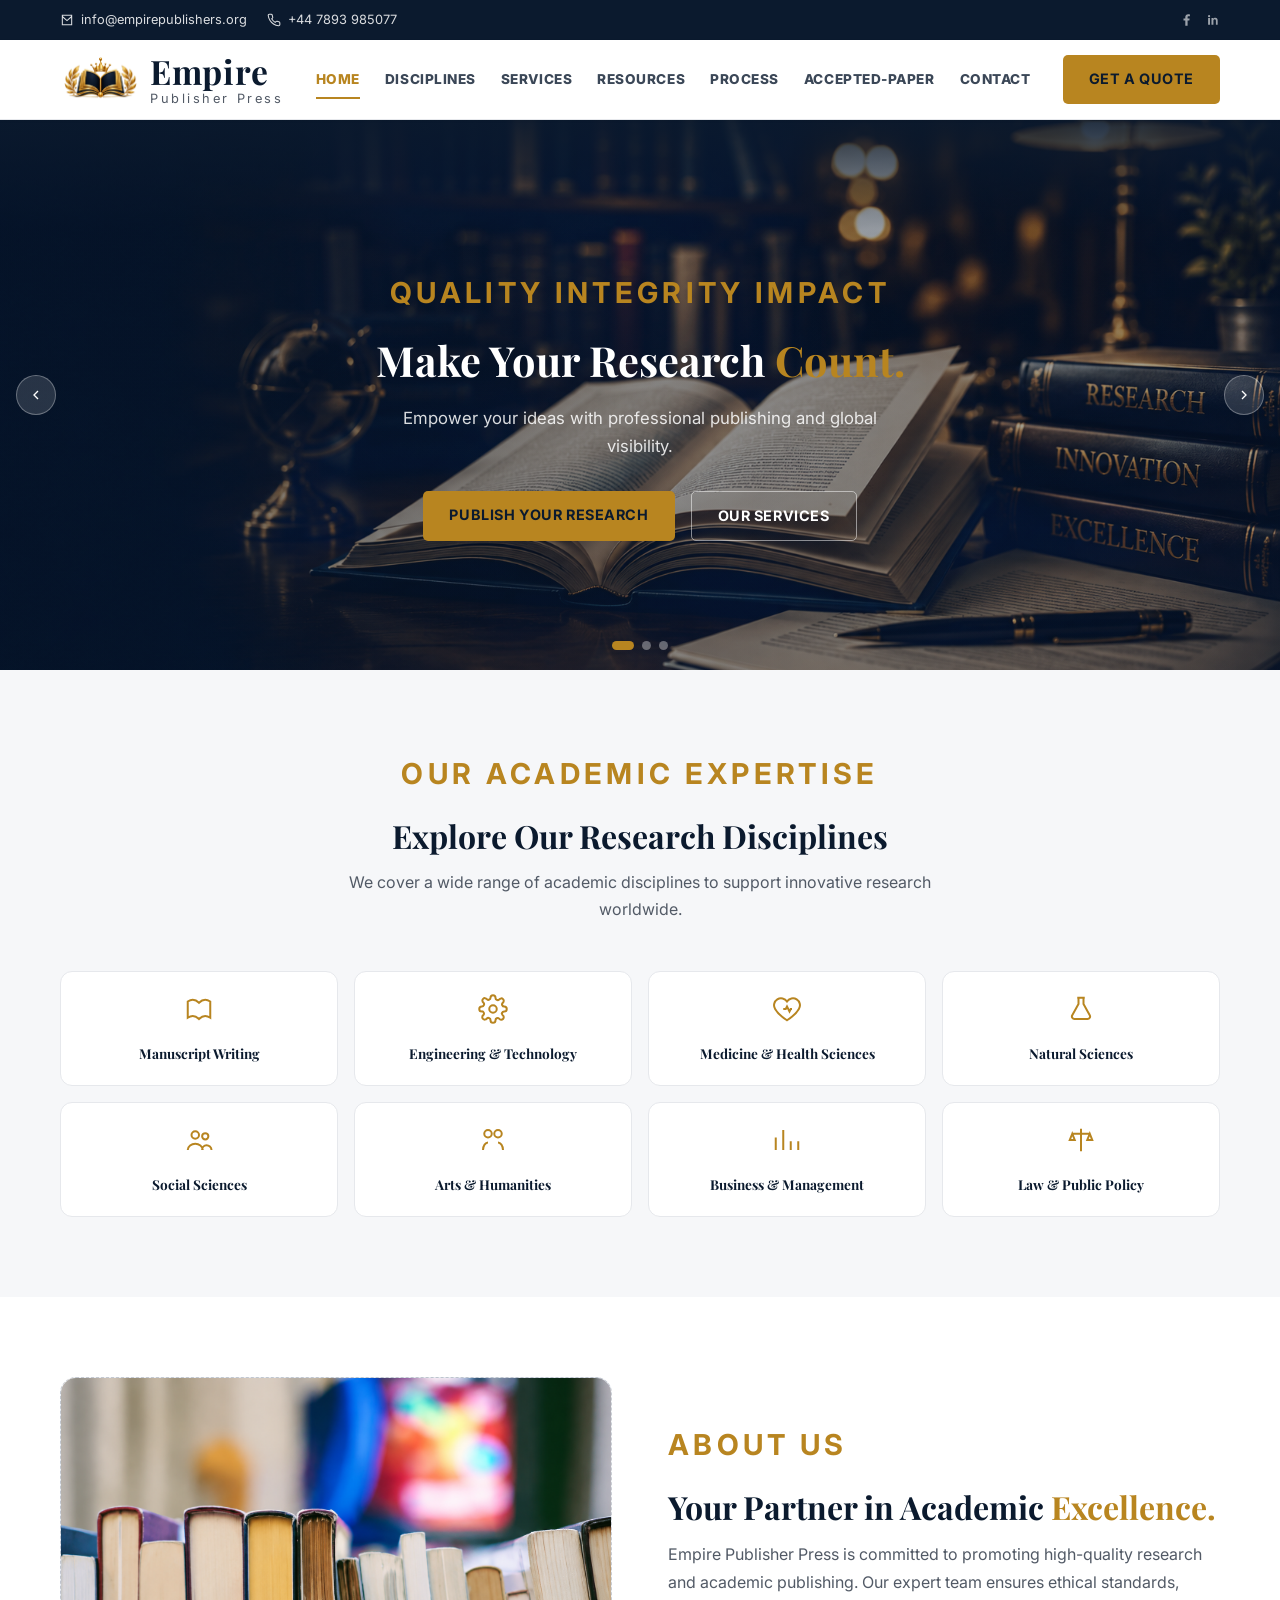
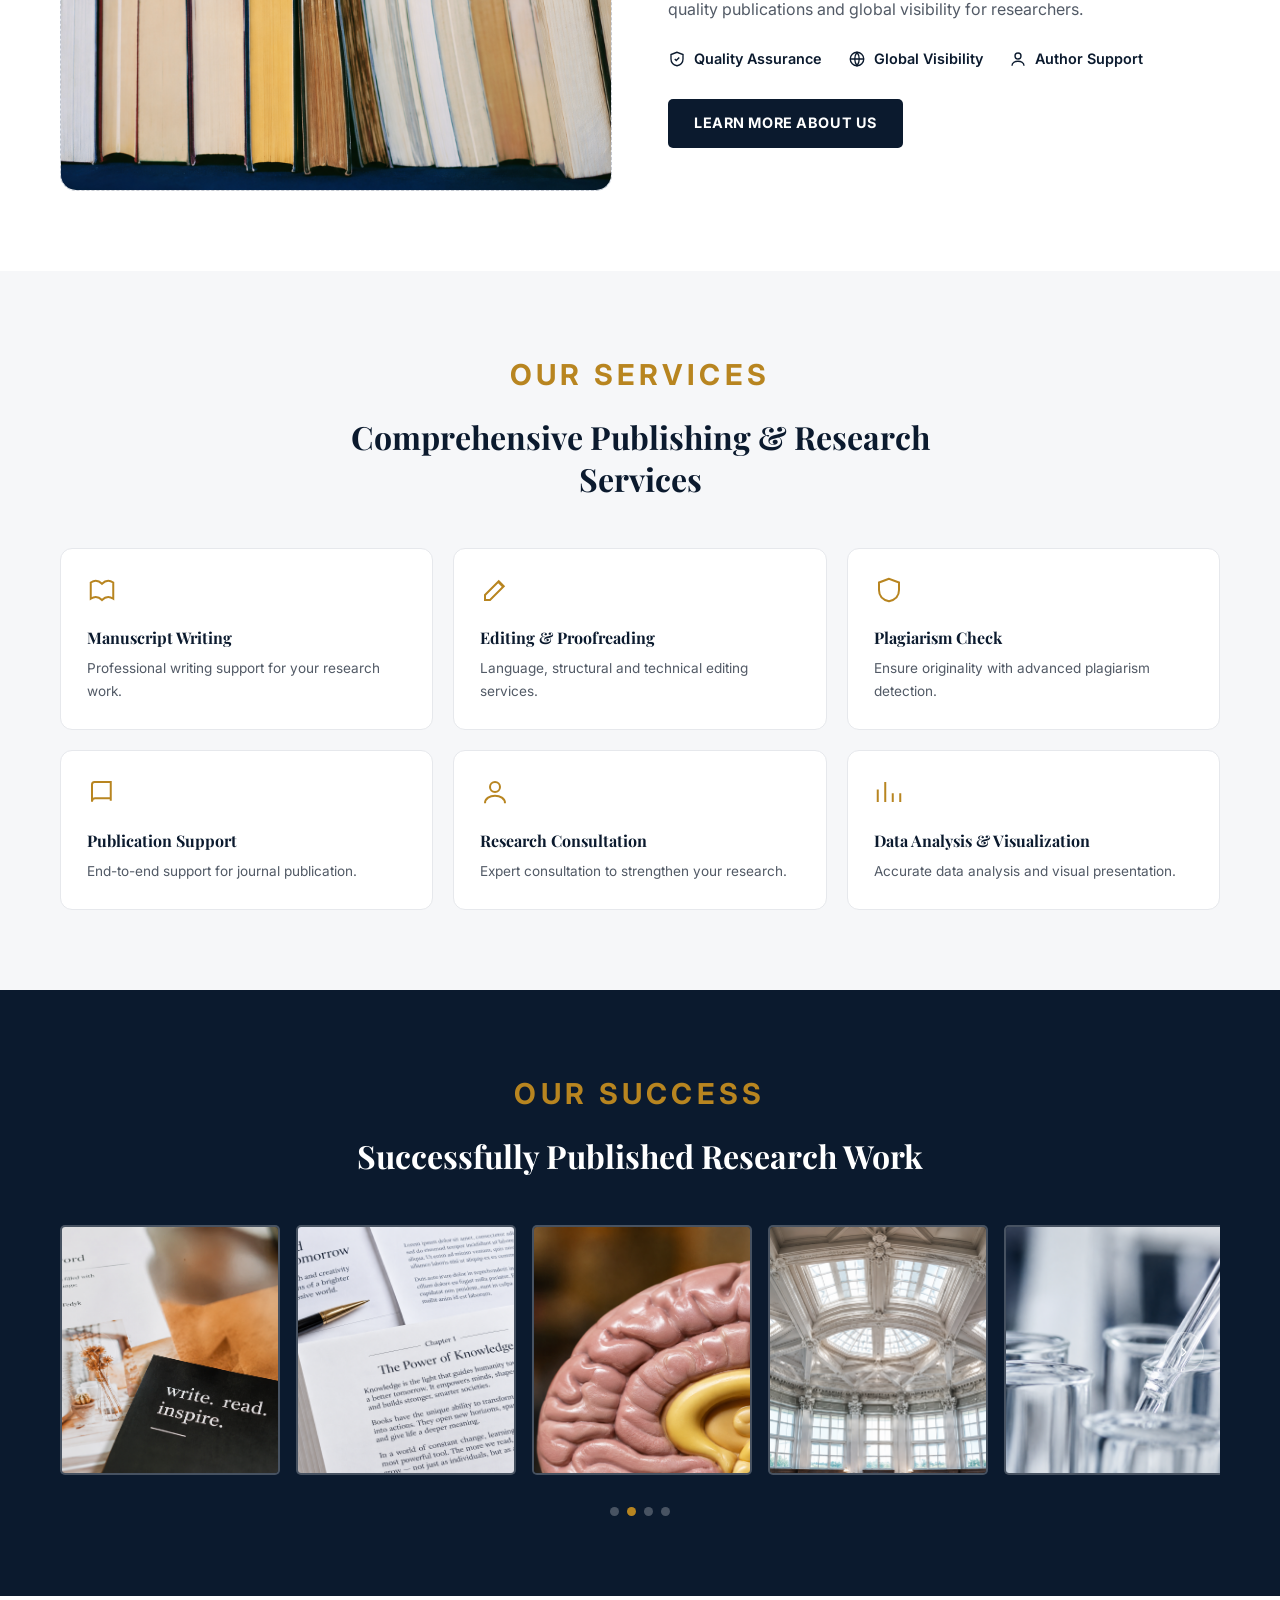
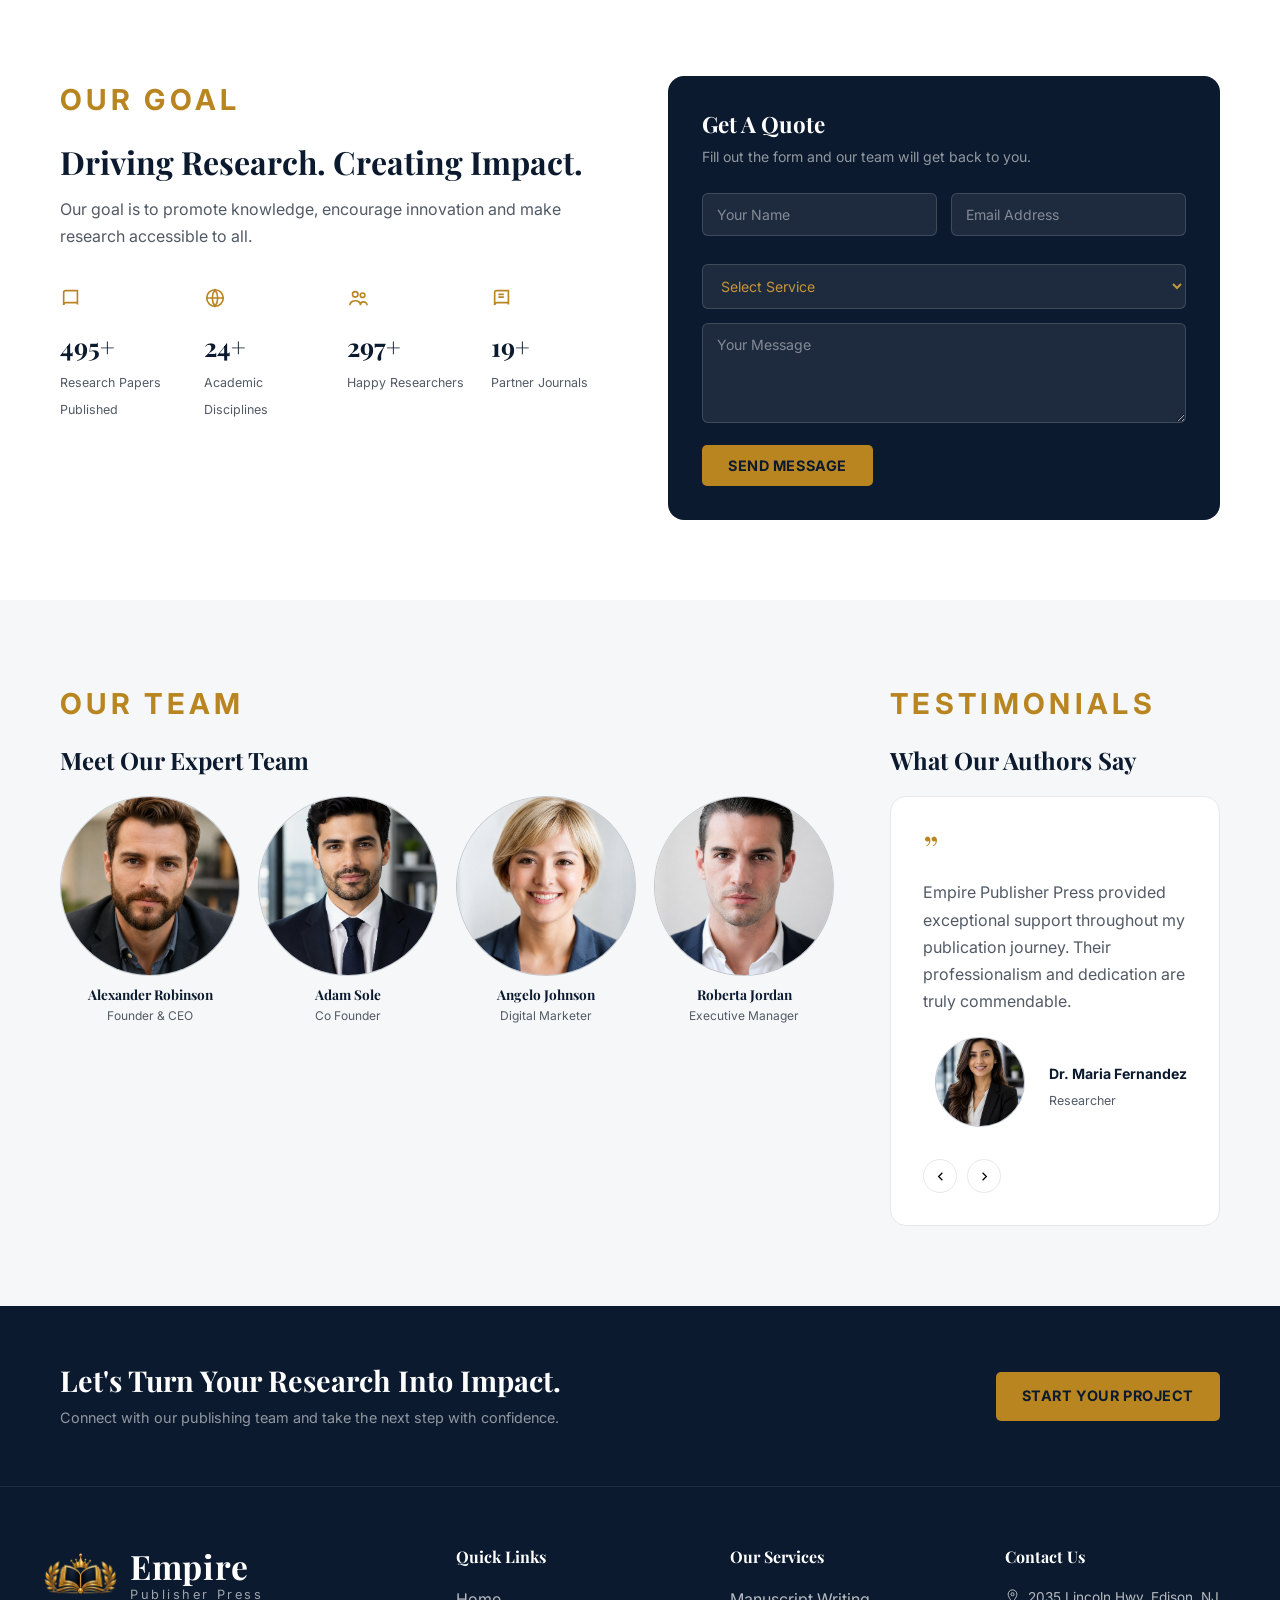
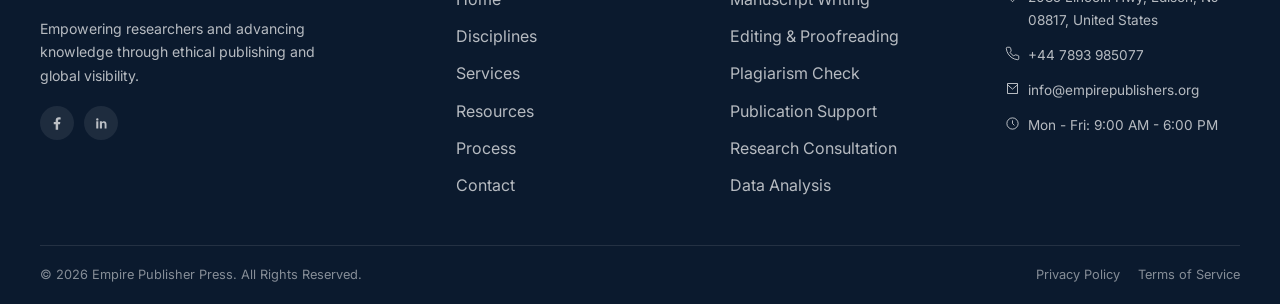
==== commit a4b05a4b: "Update index.html" ====
--- a/index.html
+++ b/index.html
@@ -84,7 +84,7 @@
   </div>
 
   <div class="hero-slide">
-    <img class="hero-slide__bg" src="/images/silder 3.png" alt="" onerror="this.style.opacity='0'">
+    <img class="hero-slide__bg" src="/images/silder 2.png" alt="" onerror="this.style.opacity='0'">
     <div class="hero-slide__overlay"></div>
     <div class="hero-slide__inner">
       <span class="eyebrow">15 Years of Trust</span>
@@ -462,4 +462,4 @@
 
 <script src="js/app.js"></script>
 </body>
-</html>+</html>
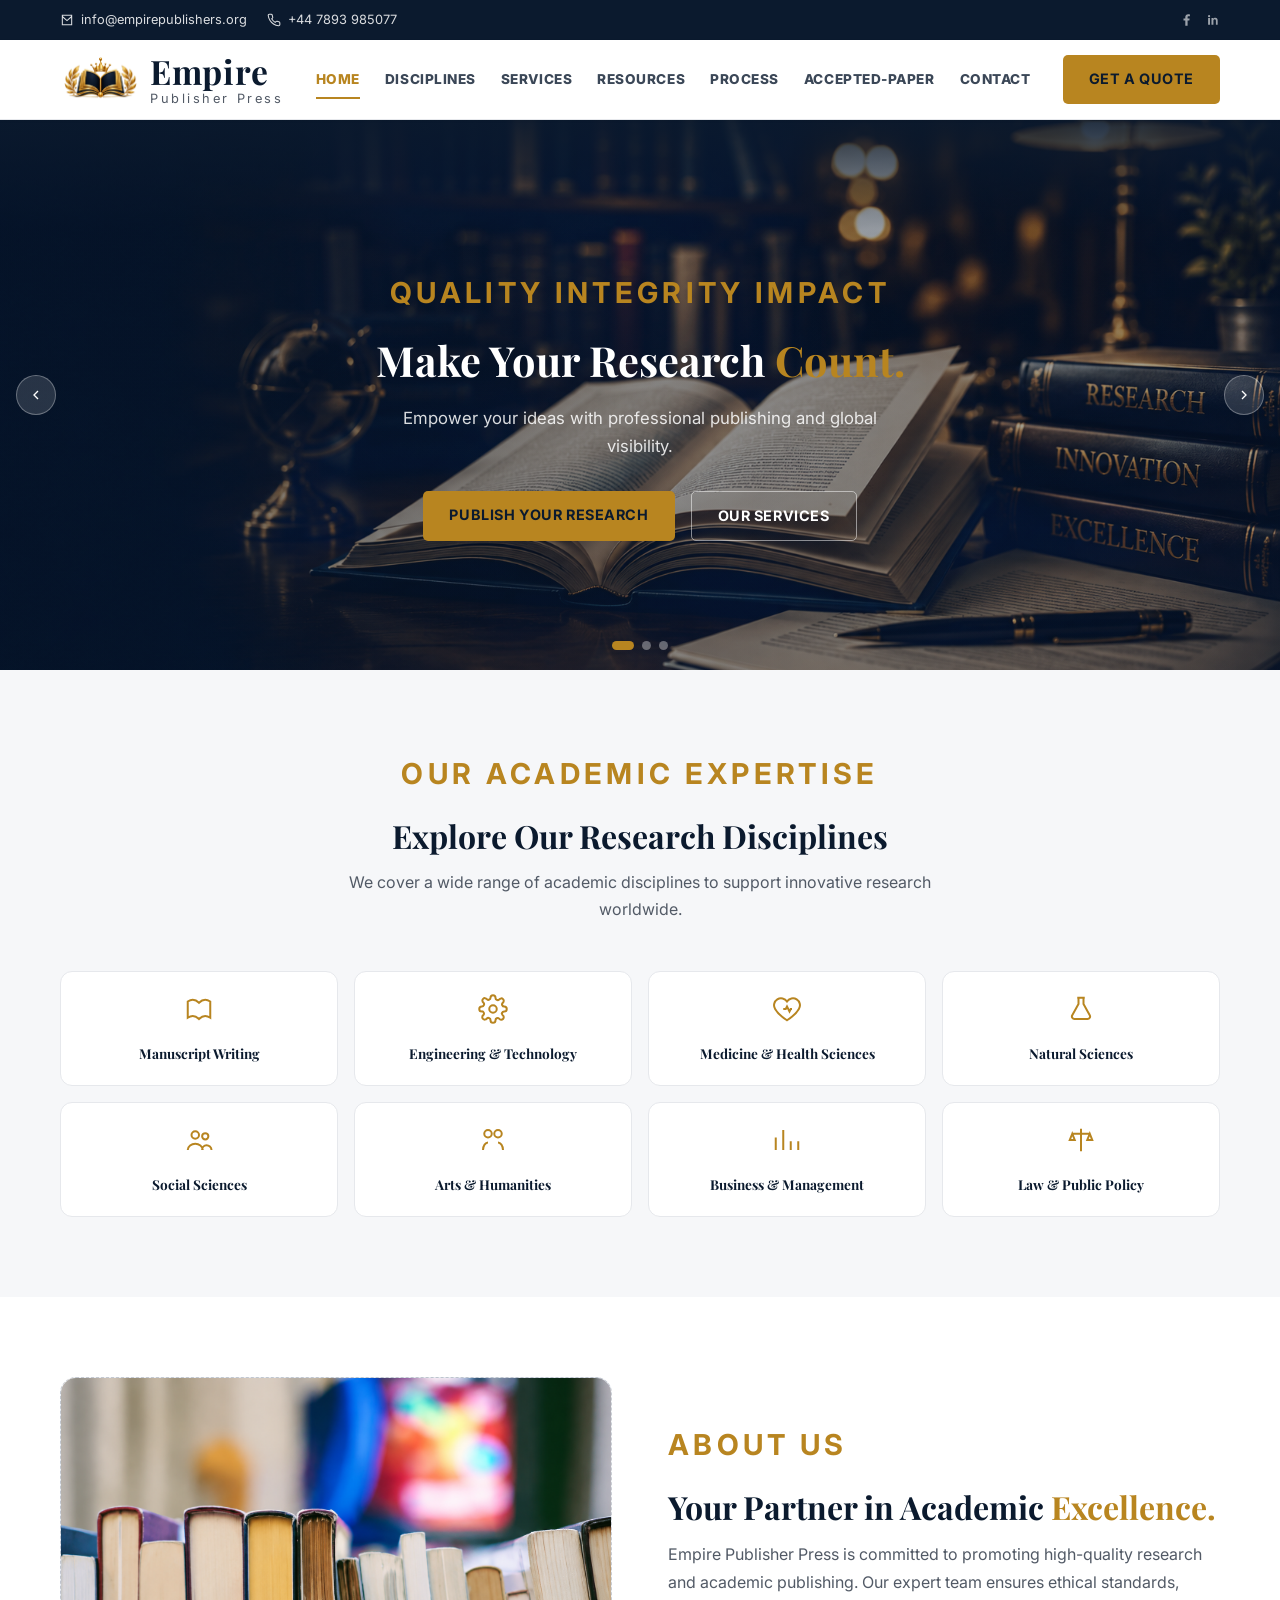
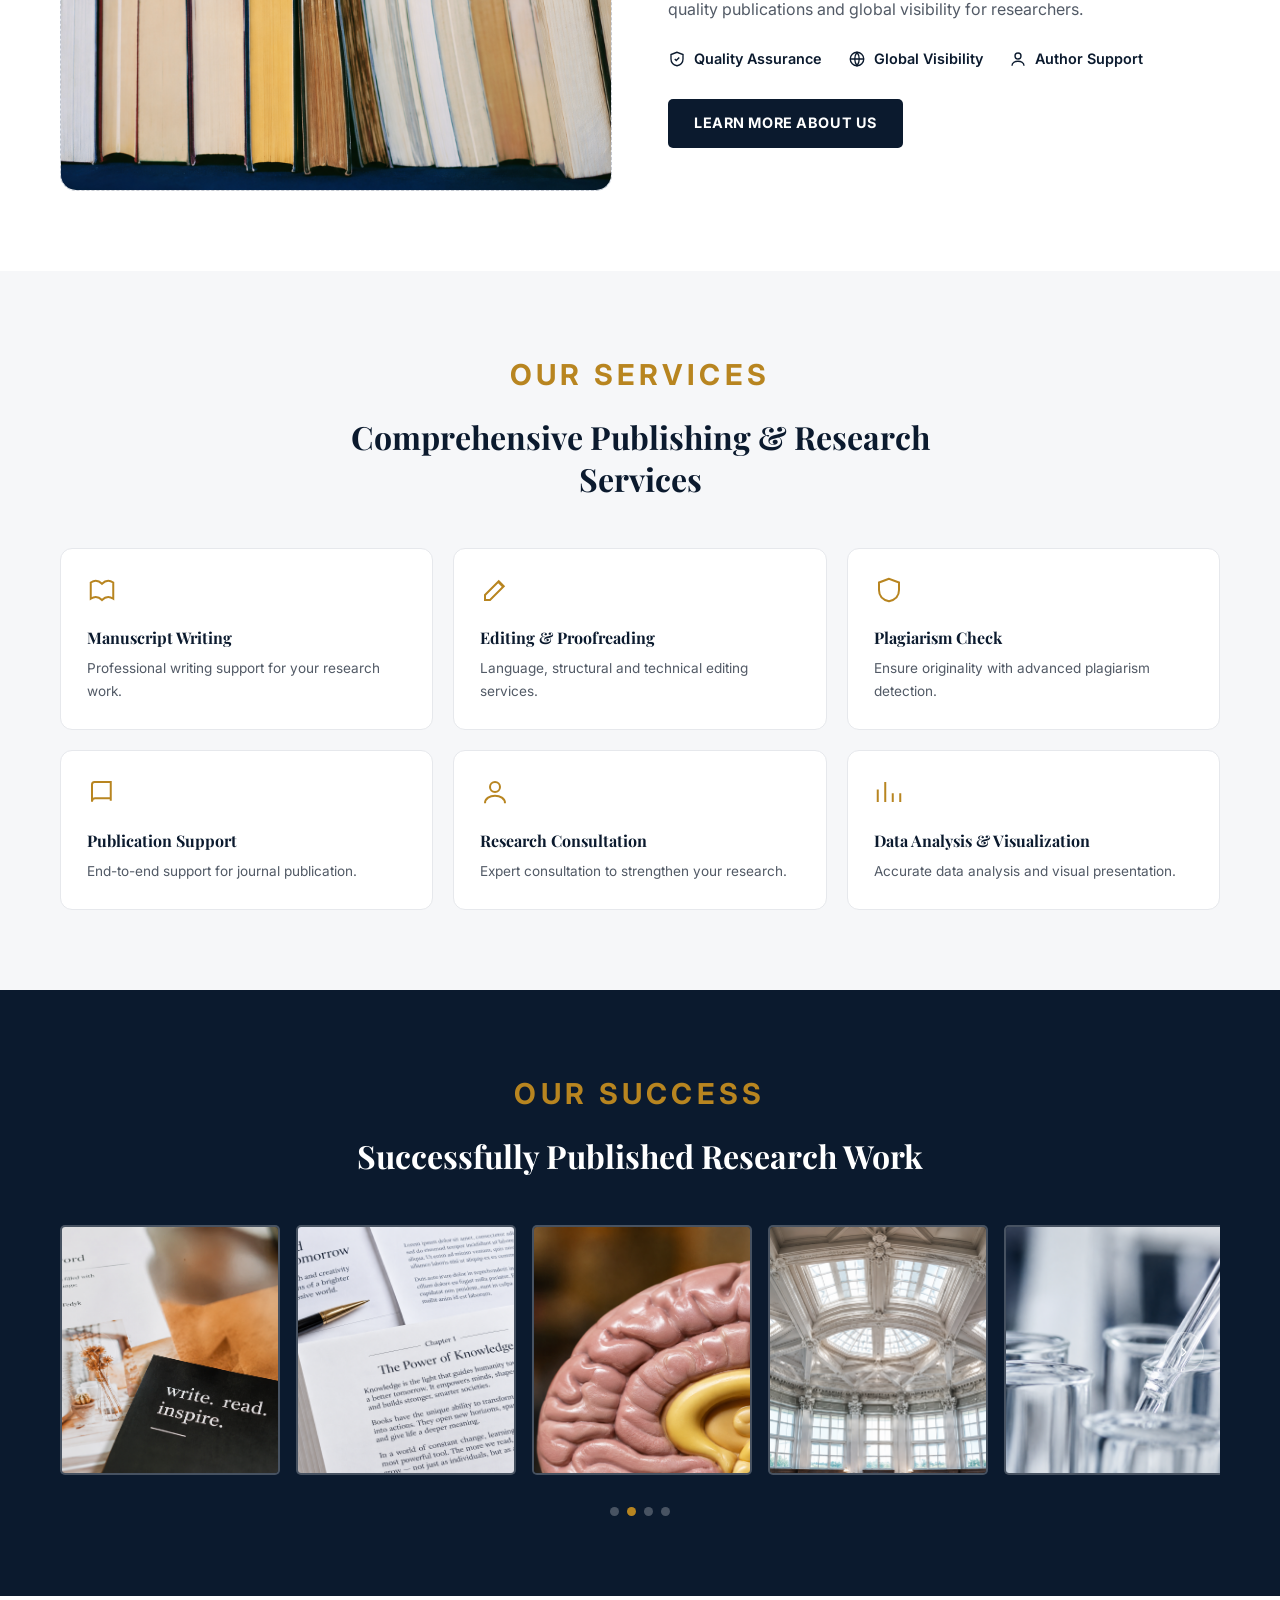
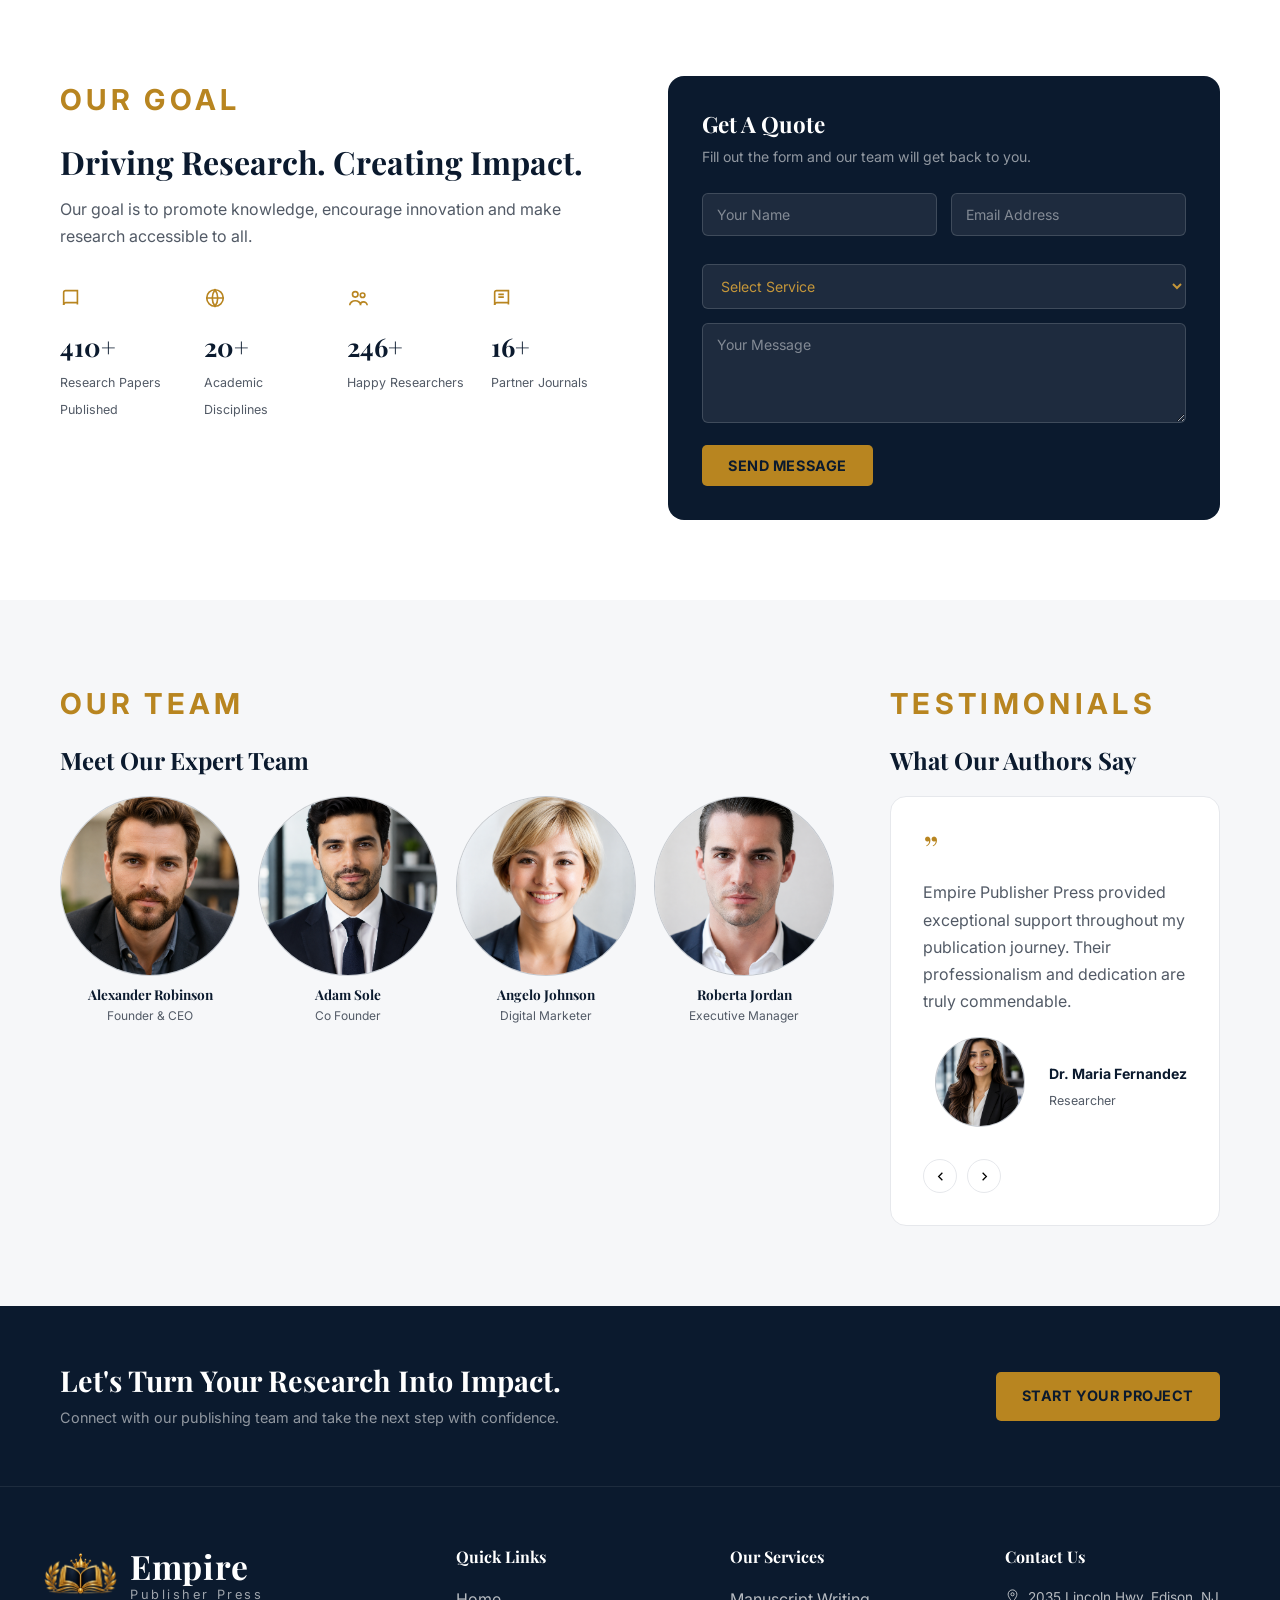
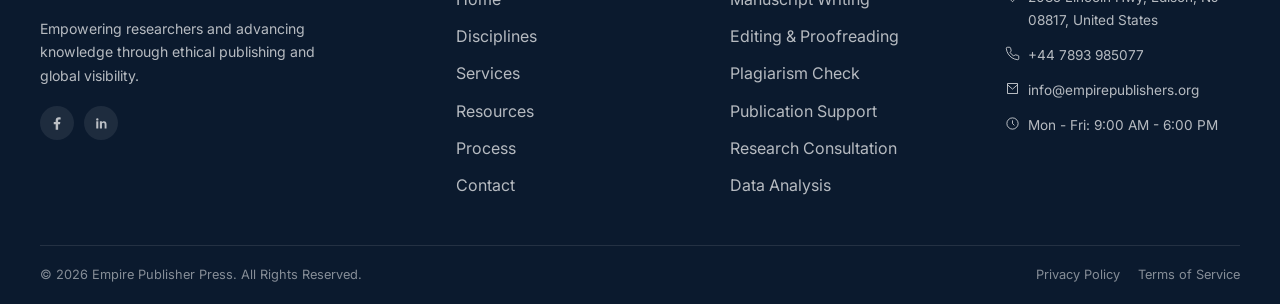
==== commit 1cadfff9: "Fix image source path in hero-slide section" ====
--- a/index.html
+++ b/index.html
@@ -84,7 +84,7 @@
   </div>
 
   <div class="hero-slide">
-    <img class="hero-slide__bg" src="/images/silder 2.png" alt="" onerror="this.style.opacity='0'">
+    <img class="hero-slide__bg" src="./images/silder 2.png" alt="" onerror="this.style.opacity='0'">
     <div class="hero-slide__overlay"></div>
     <div class="hero-slide__inner">
       <span class="eyebrow">15 Years of Trust</span>
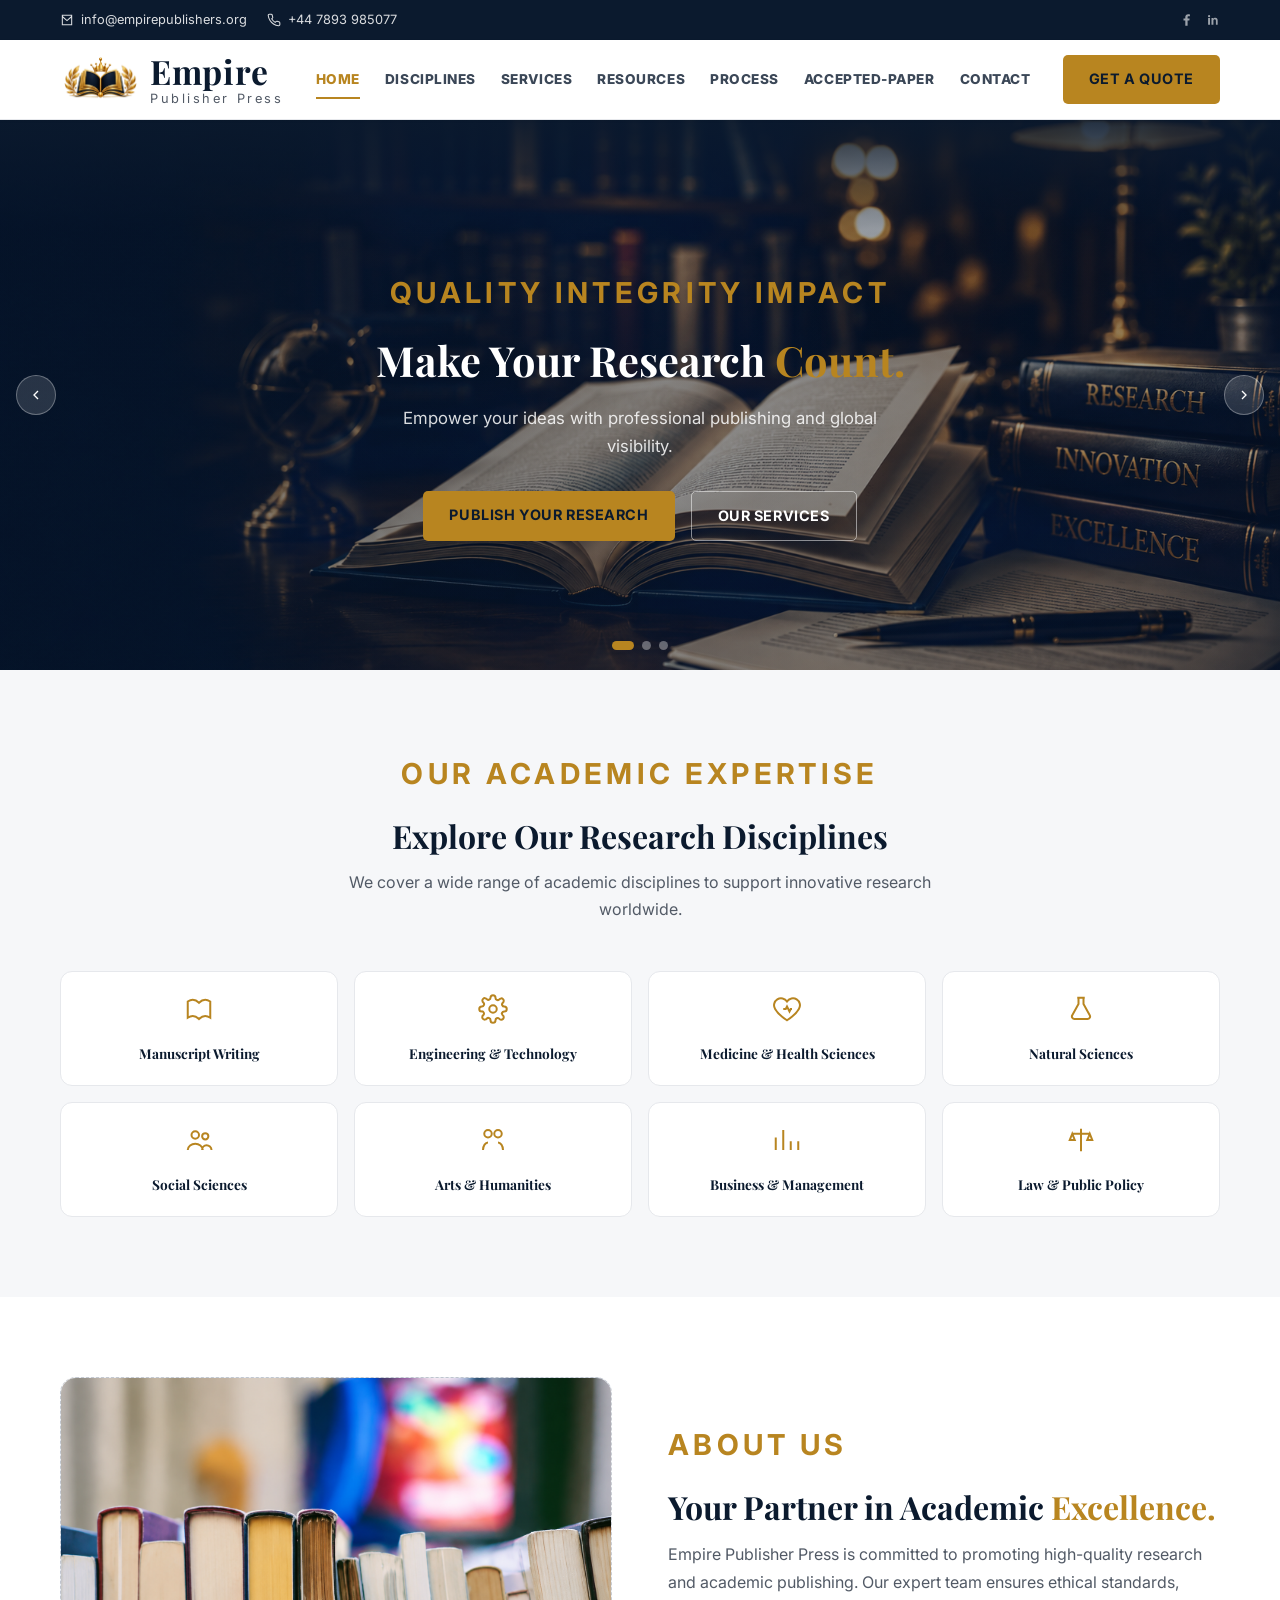
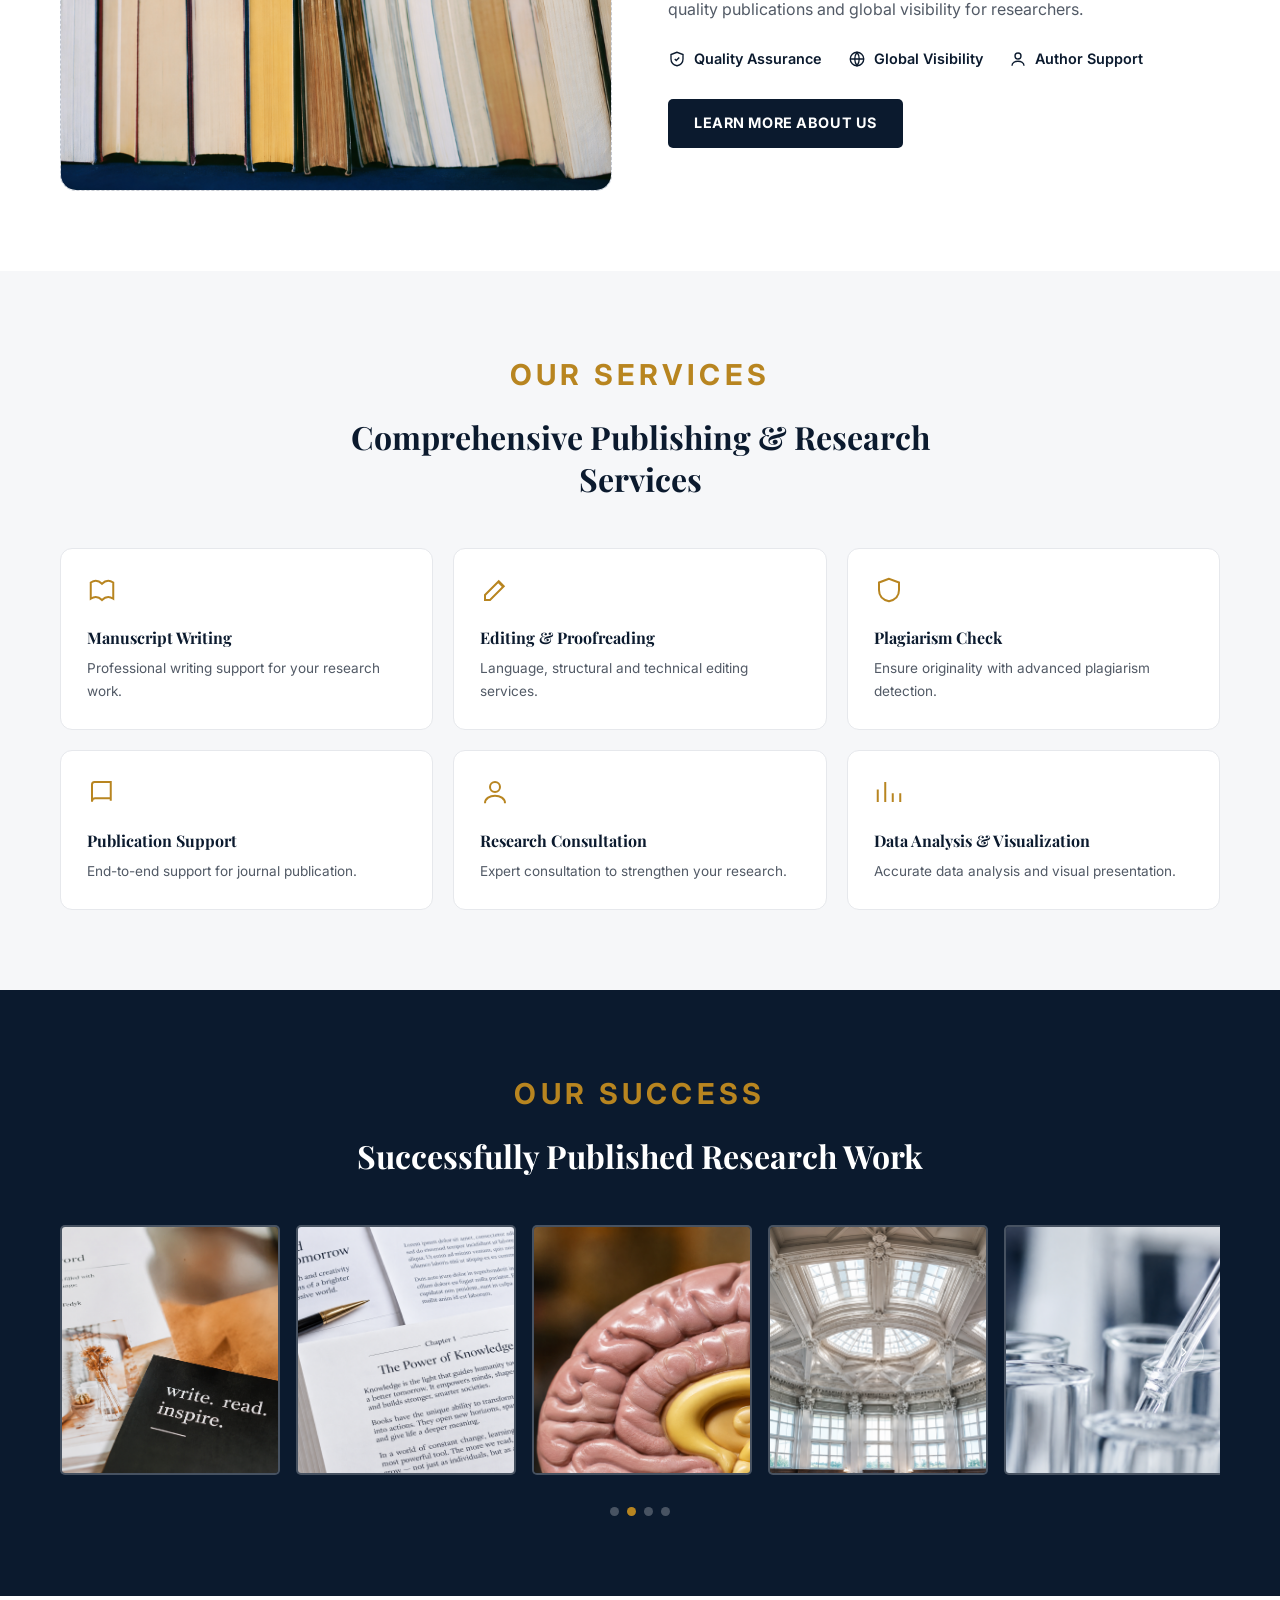
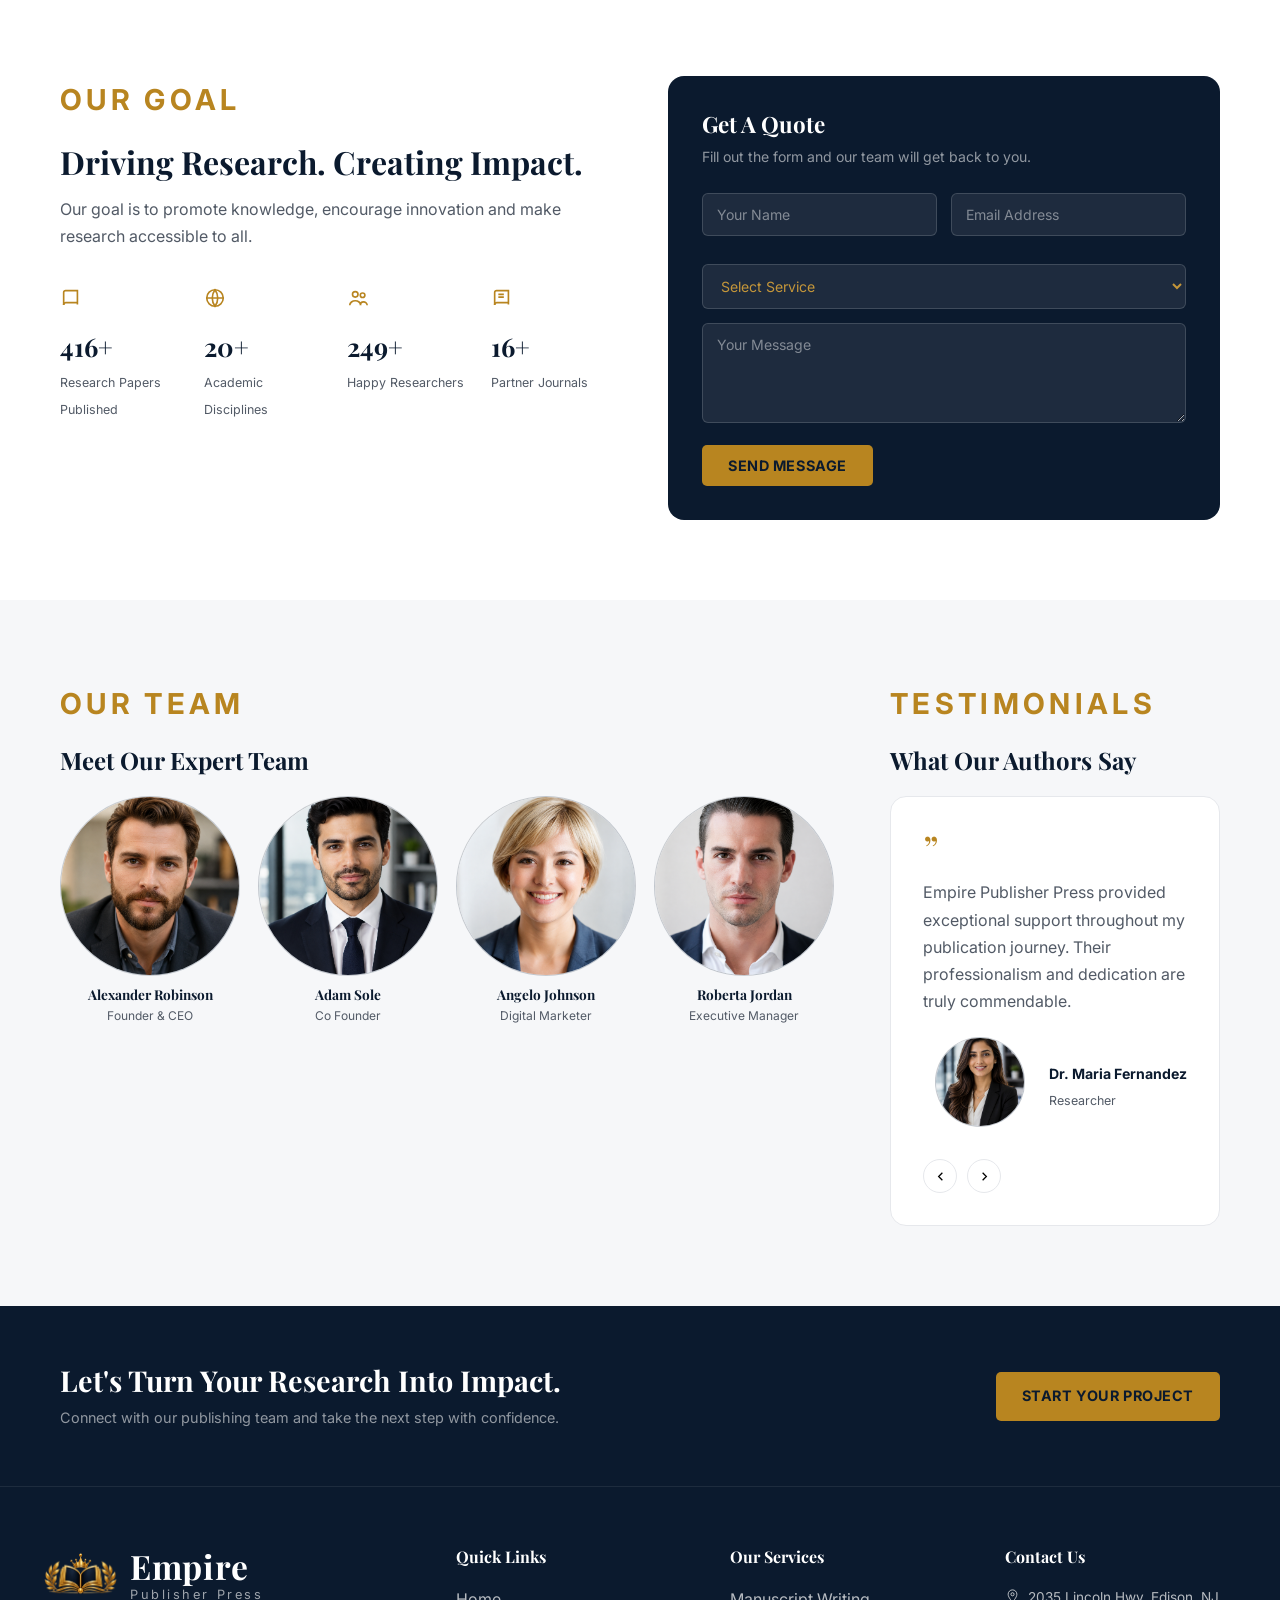
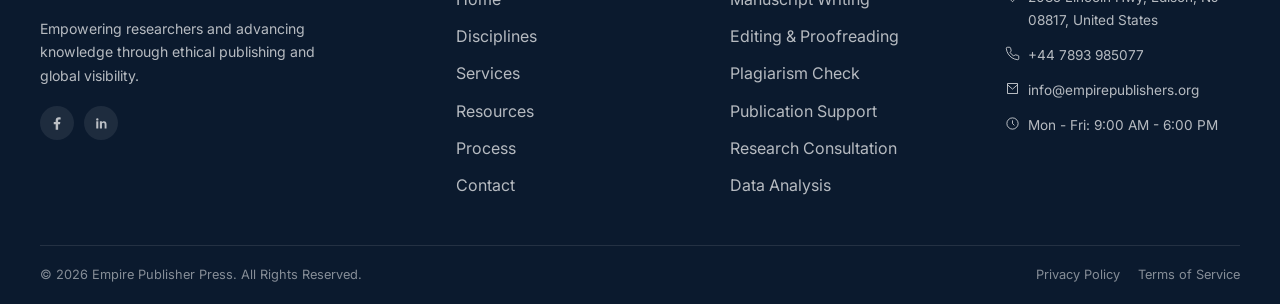
==== commit c1e1fe6b: "Fix image source path in hero slide" ====
--- a/index.html
+++ b/index.html
@@ -84,7 +84,7 @@
   </div>
 
   <div class="hero-slide">
-    <img class="hero-slide__bg" src="./images/silder 2.png" alt="" onerror="this.style.opacity='0'">
+    <img class="hero-slide__bg" src="images/silder 2.png" alt="" onerror="this.style.opacity='0'">
     <div class="hero-slide__overlay"></div>
     <div class="hero-slide__inner">
       <span class="eyebrow">15 Years of Trust</span>
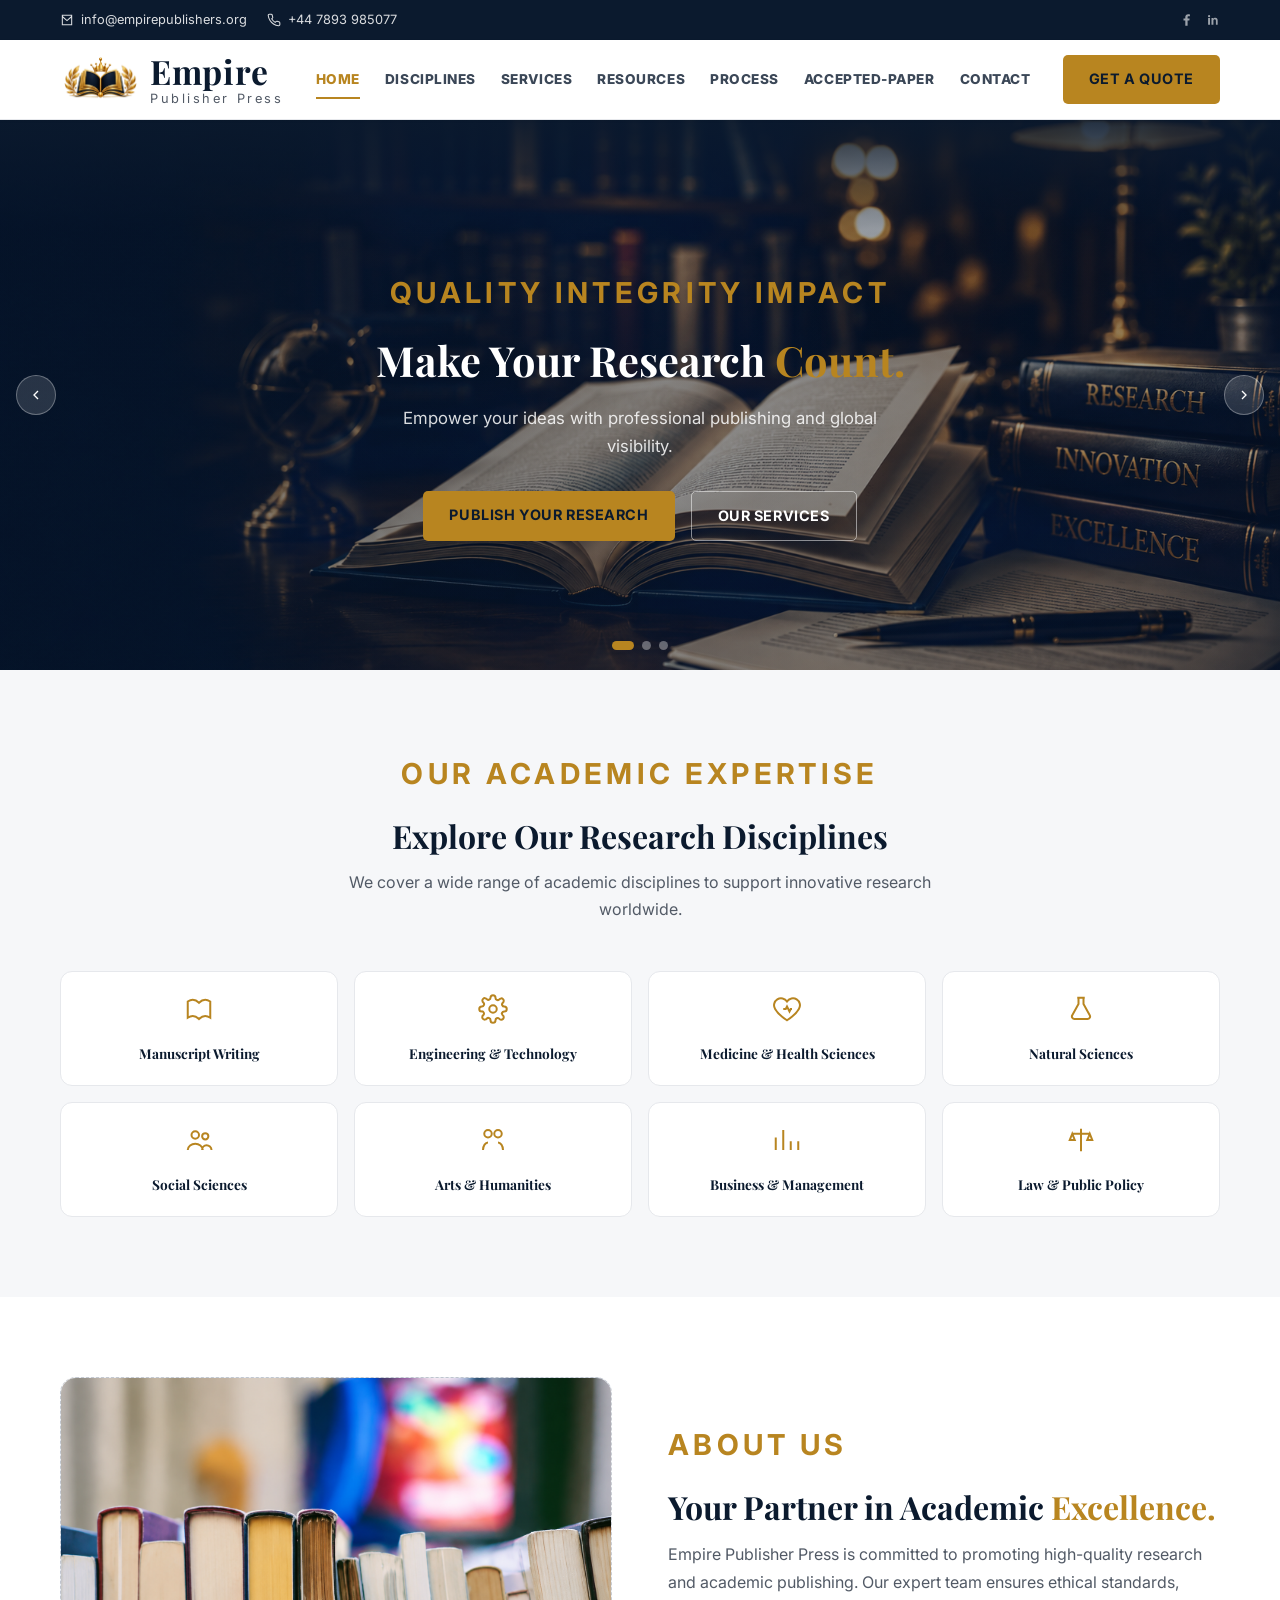
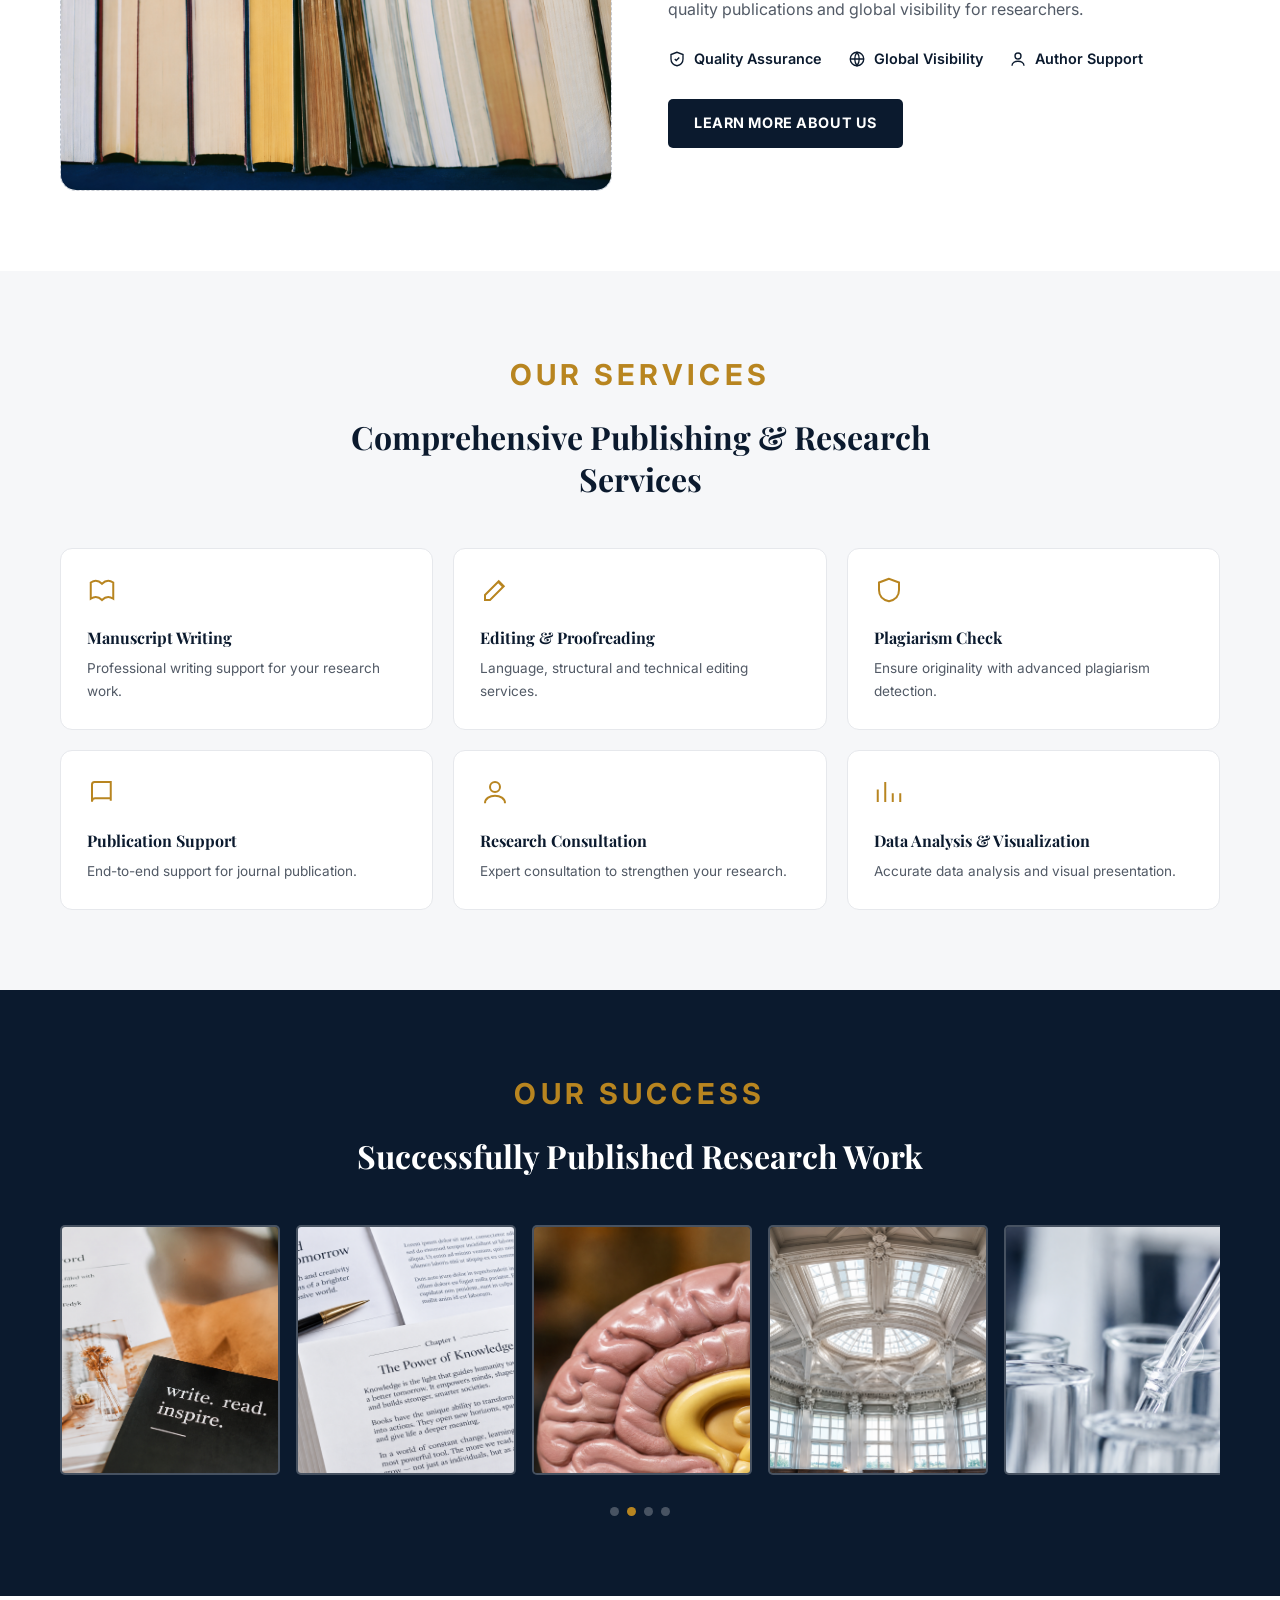
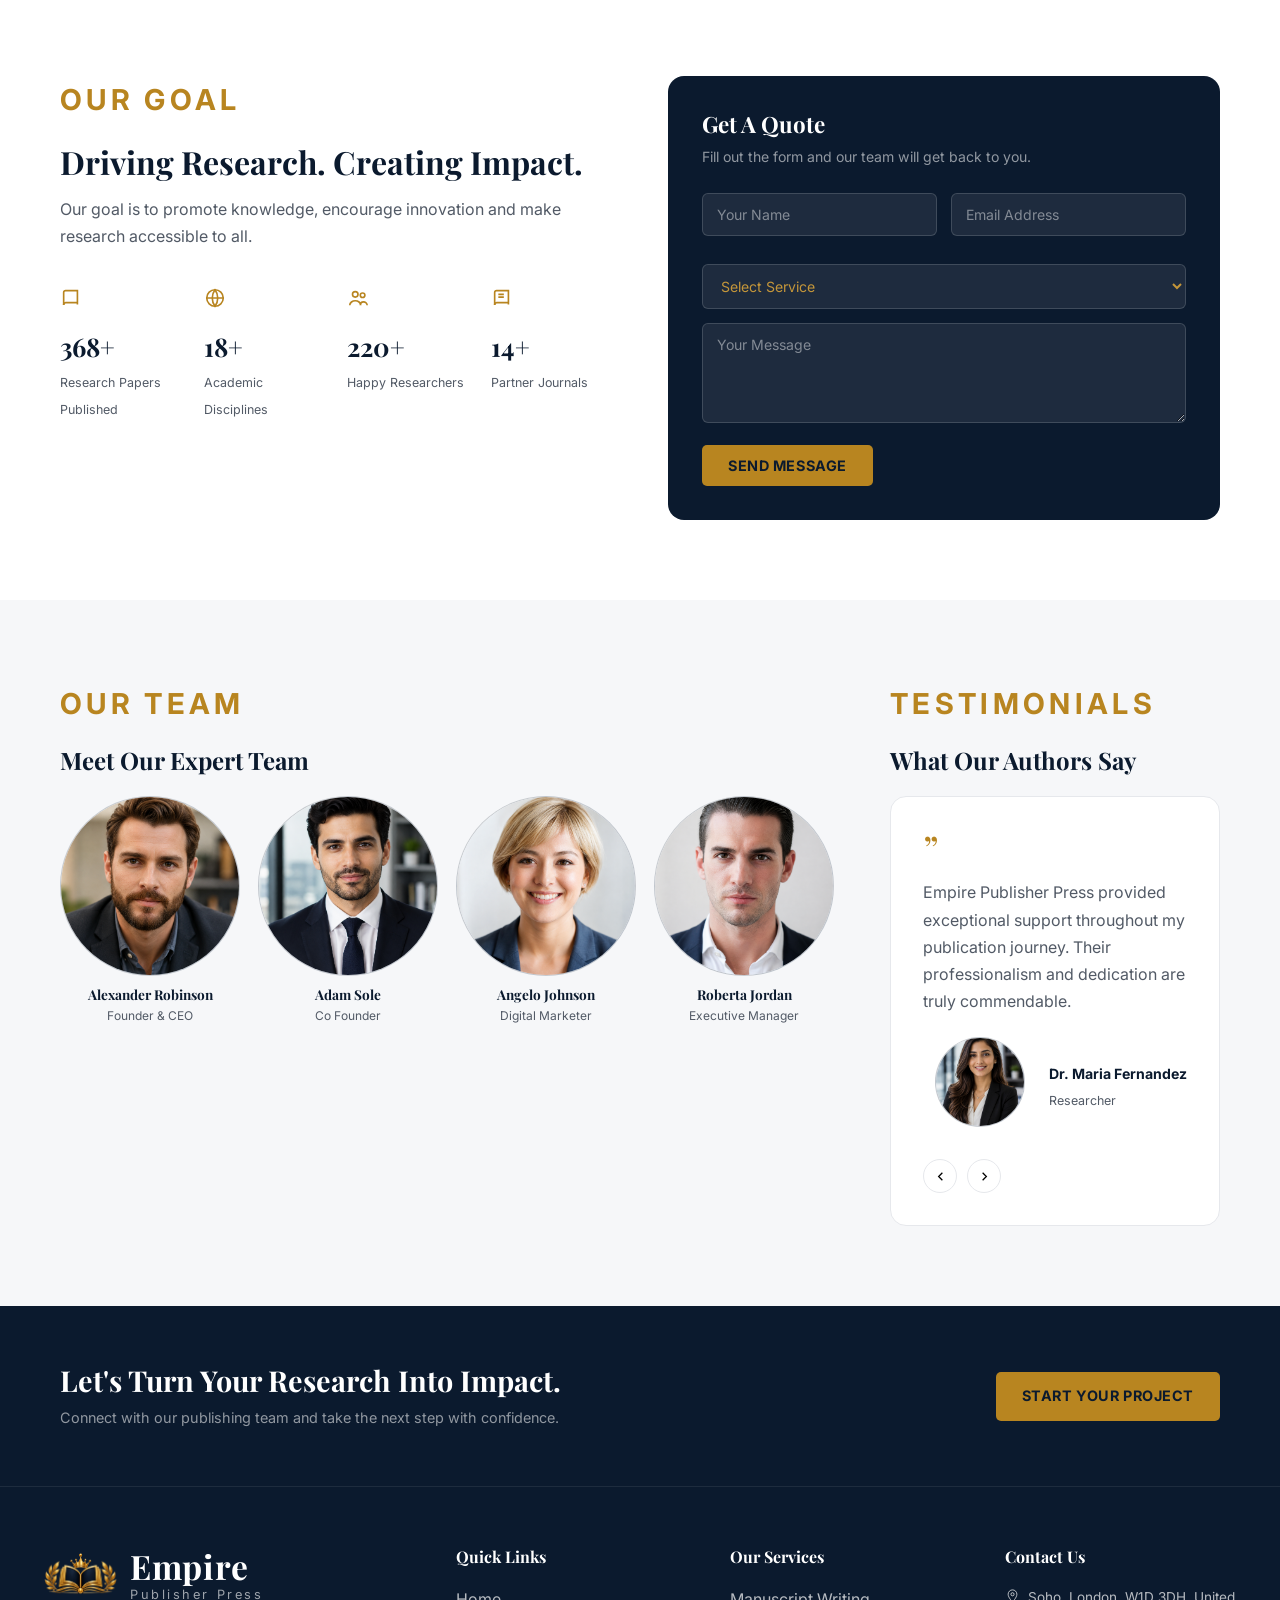
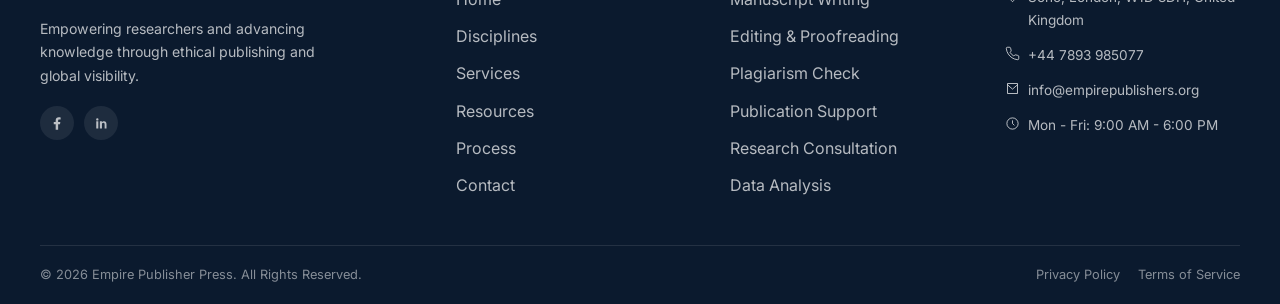
==== commit 7b2ee7c7: "Update contact address in footer section" ====
--- a/index.html
+++ b/index.html
@@ -429,7 +429,7 @@
       <h5>Contact Us</h5>
       <div class="footer-contact-line">
         <svg viewBox="0 0 24 24" fill="none" stroke="currentColor" stroke-width="1.6"><path d="M12 22s7-6.4 7-12a7 7 0 1 0-14 0c0 5.6 7 12 7 12Z"/><circle cx="12" cy="10" r="2.5"/></svg>
-                2035 Lincoln Hwy, Edison, NJ 08817, United States
+                Soho, London, W1D 3DH, United Kingdom
 
       </div>
       <div class="footer-contact-line">
--- a/style.css
+++ b/style.css
@@ -1,4 +1,4 @@
- /* ==========================================================================
+/* ==========================================================================
    Empire Publisher Press — style.css
    Plain custom CSS (no framework). One file for the whole site.
    ========================================================================== */
@@ -1720,4 +1720,49 @@
   font-size: 0.82rem;
   font-family: inherit;
   color: var(--body-c);
-}+}
+/* --------------------------------------------------------------------------
+   TESTIMONIALS — static 3-card grid (Services page, middle card highlighted)
+   -------------------------------------------------------------------------- */
+.testi-static-grid {
+  display: grid;
+  grid-template-columns: repeat(3, 1fr);
+  gap: 24px;
+  align-items: stretch;
+}
+.testi-static-card {
+  background: var(--white);
+  border: 1px solid var(--border-c);
+  border-radius: 12px;
+  padding: 28px 26px;
+  transition: transform 0.3s ease, box-shadow 0.3s ease;
+}
+.testi-static-card:hover { transform: translateY(-4px); box-shadow: 0 16px 30px rgba(11,26,46,0.1); }
+.testi-static-card .avatar { margin: 0 0 18px; }
+.testi-static-card p {
+  font-size: 0.9rem;
+  line-height: 1.7;
+  color: var(--body-c);
+  margin-bottom: 18px;
+}
+.testi-static-card strong {
+  display: block;
+  font-size: 0.9rem;
+  font-weight: 700;
+  color: var(--navy);
+}
+
+.testi-static-card--highlight {
+  background: var(--navy);
+  border-color: var(--navy);
+  transform: translateY(-10px);
+}
+.testi-static-card--highlight p { color: rgba(255,255,255,0.85); }
+.testi-static-card--highlight strong { color: var(--white); }
+.testi-static-card--highlight:hover { transform: translateY(-14px); box-shadow: 0 20px 36px rgba(11,26,46,0.28); }
+
+@media (max-width: 900px) {
+  .testi-static-grid { grid-template-columns: 1fr; }
+  .testi-static-card--highlight { transform: none; }
+  .testi-static-card--highlight:hover { transform: translateY(-4px); }
+}
